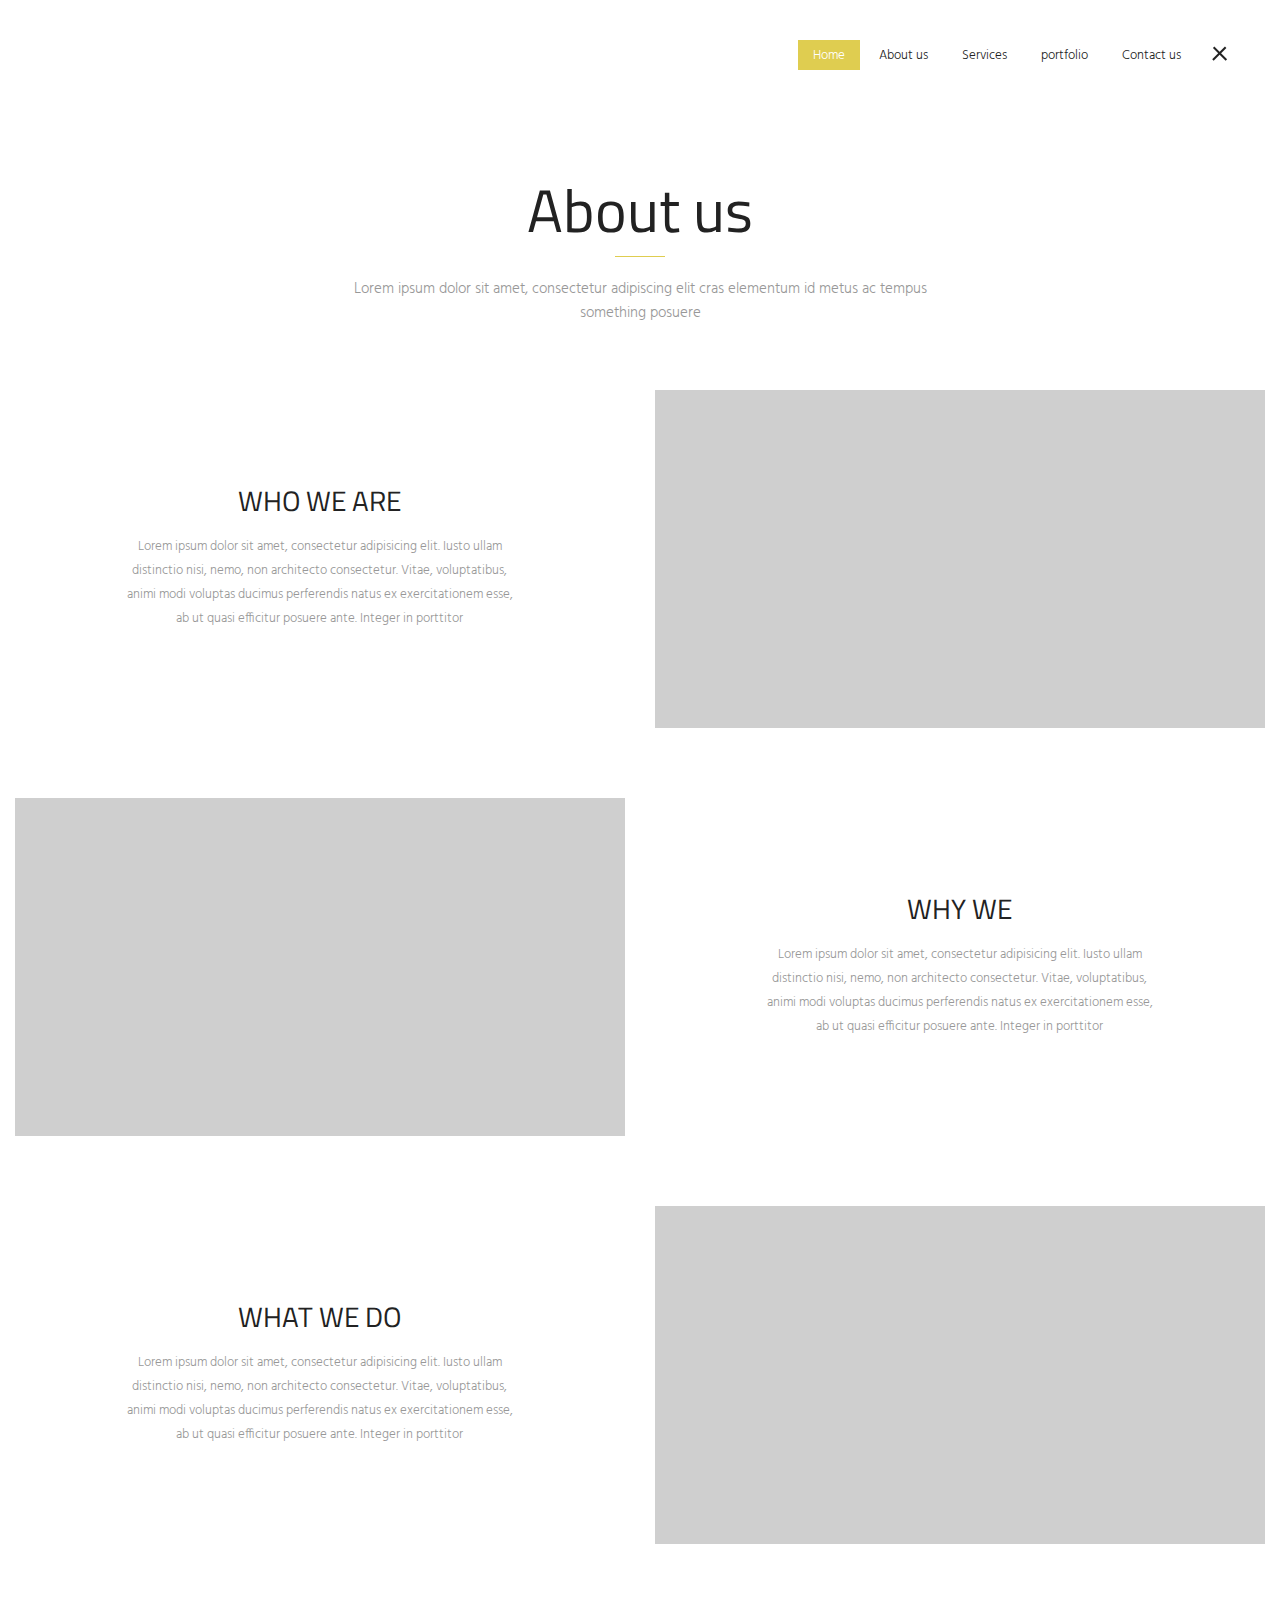
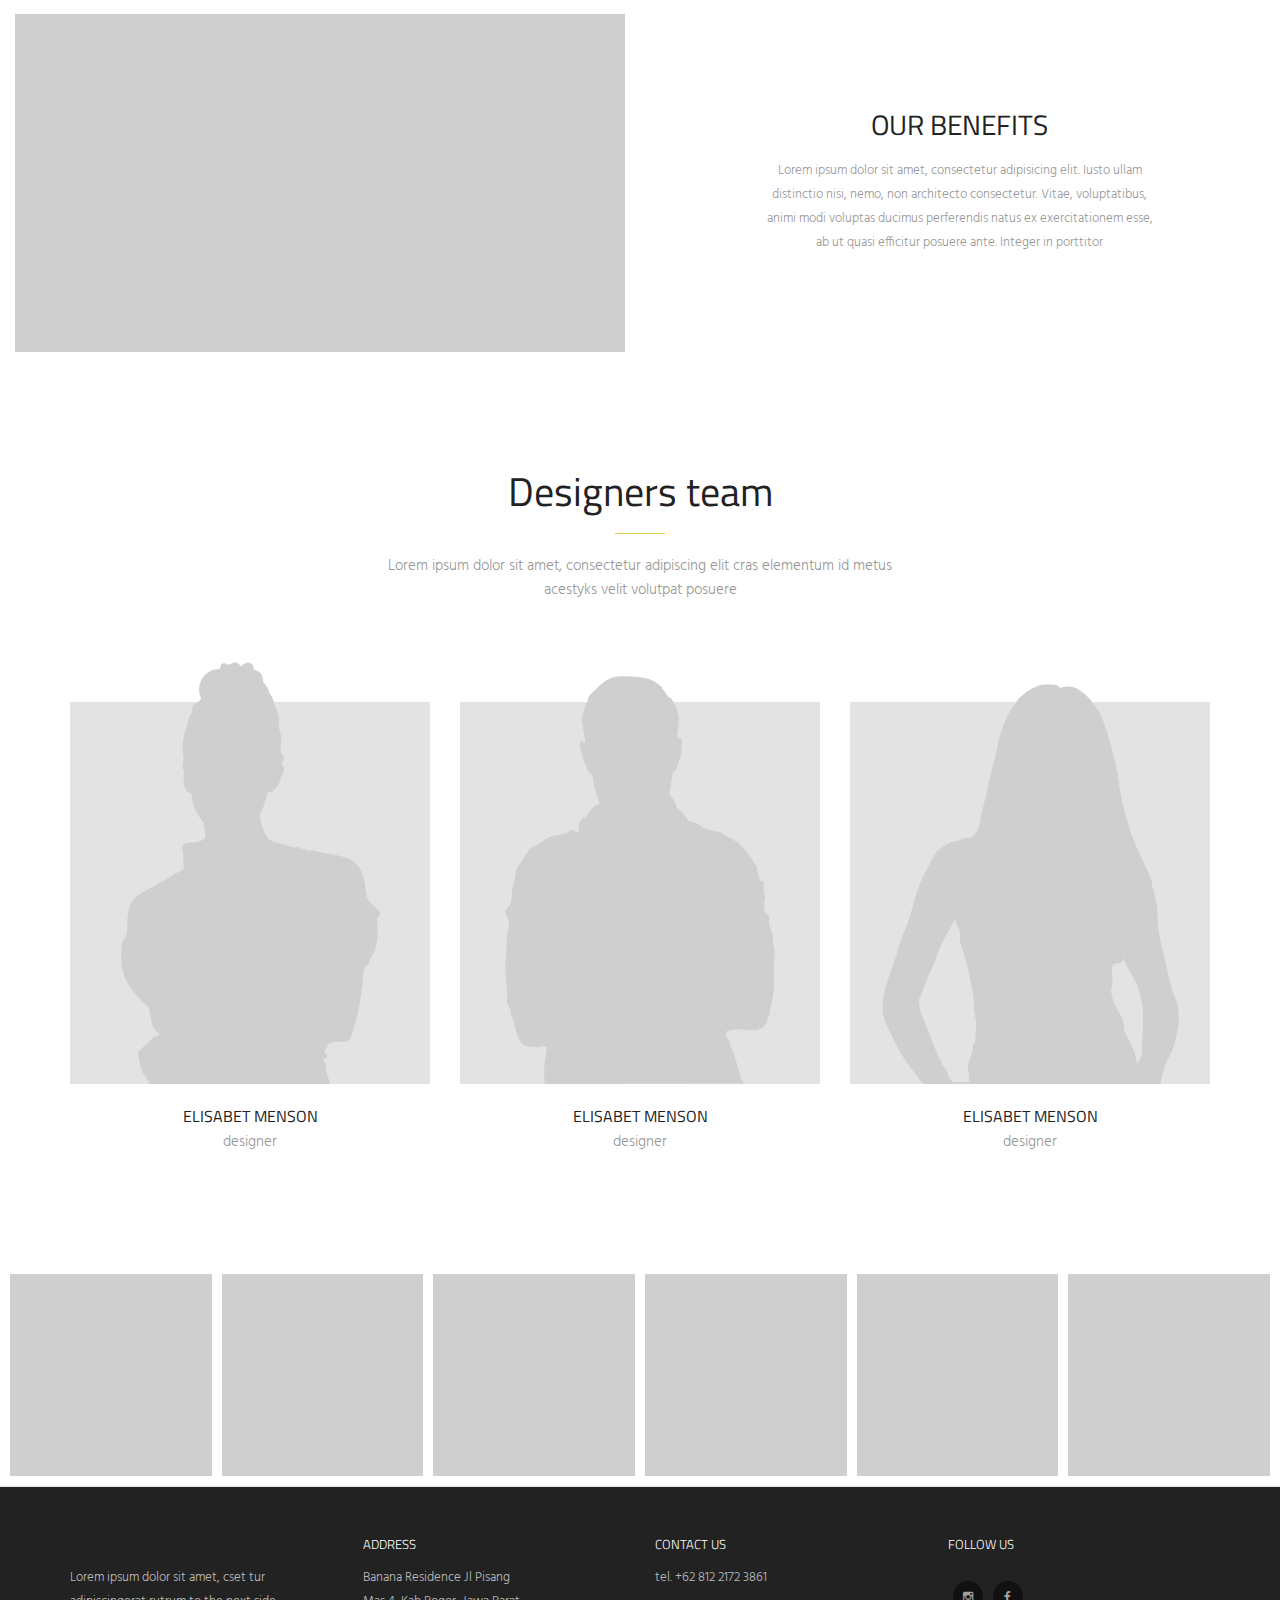
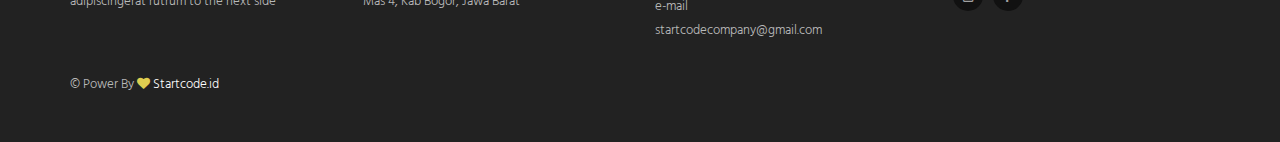
==== about.html @ 7873bda3 "suga" ====
<!DOCTYPE html>
<html lang="en">
<head>
    <meta http-equiv="content-type" content="text/html; charset=utf-8" />
    <meta name="format-detection" content="telephone=no" />
    <meta name="viewport" content="width=device-width, initial-scale=1, maximum-scale=1, user-scalable=no">
    <link href="css/bootstrap.min.css" rel="stylesheet" type="text/css" />
    <link href="css/swiper.min.css" rel="stylesheet" type="text/css" />
    <link href="css/jquery-ui.css" rel="stylesheet" />
    <link href="css/style.css" rel="stylesheet" type="text/css" />
    <link href="css/font-awesome.min.css" rel="stylesheet" type="text/css" />
    <link href="img/favicon.ico" rel="shortcut icon" />
    <link href="css/sumoselect.css" rel="stylesheet" />
    <link href="https://fonts.googleapis.com/css?family=Hind:300,500,600%7CTitillium+Web%7CCabin%7COswald:700" rel="stylesheet">
    <title>Bristol</title>
</head>
<body>
    <div class="is-mobile"></div>
    <!-- LOADER -->
        <div id="loader-wrapper">
            <div class="loader"></div>
        </div>
    <!--end LOADER -->

    <!-- HEADER -->
    <header class="header-style-2">
        <div class="wide-container-fluid">
          <div class="row">
            <div class="col-xs-2">
              <a class="logo" href="https://startcode.id">
                <img src="https://startcode.id/assets/images/logoStartCode_WithoutName.png" alt="" width="40%">
              </a>
            </div>
            <div class="col-xs-10 text-right">
              <ul class="header-menu">
                <li class="active">
                  <a href="index.html">
                    <span>Home</span>
                  </a>
                </li>
                <li>
                  <a href="about.html">
                    <span>About us</span>
                  </a>
                </li>
                <li>
                  <a href="service.html">
                    <span>Services</span>
                  </a>
                </li>
                <li>
                  <a href="portfolio.html">
                    <span>portfolio</span>
                  </a>
                </li>
                <li>
                  <a href="contact.html">
                    <span>Contact us</span>
                  </a>
                </li>
              </ul>
           
              <div class="hamburger-icon">
                <span></span>
                <span></span>
                <span></span>
              </div>
              <div class="hamburger-icon-2">
                <span></span>
                <span></span>
                <span></span>
              </div>
            </div>
          </div>
        </div>
      </header>
    <!-- HEADER -->

    <!-- OVERLAY-MENU -->
    <div class="overlay-wrapper">
        <div class="overlay-animation"></div>
        <div class="flex">
        <div class="flex-in">
        <div class="overlay-menu">
            <div class="container">
                <div class="row">
                    <div class="btn-close"><span></span><span></span></div>
                    <div class="col-md-2 col-md-offset-5">
                        <!-- login -->
                        <div class="login-wrapper">
                            <div class="login hover-1 open-popup" data-rel="2">Log in &#47; Sing up</div>
                        </div> 
                        <!-- basket -->
                        <div class="basket open-popup" data-rel="1">
                            <div class="img-wrapper">
                                <img src="img/shop/basket-2.png" alt="">
                                <span>1</span>
                            </div>
                            <br>
                            <p>total: <span>149.95&#36;</span></p>
                        </div>
                        <ul>
                            <li><a href="index.html">Home</a></li>
                            <li class="active"><a href="about.html">About us</a></li>
                            <li><a href="service.html">Services</a></li>
                            <li class="dropdown-plus">
                                <a href="portfolio.html">Portfolio</a>
                                <span></span>
                                <ul>
                                    <li><a href="portfolio.html">Portfolio #1</a></li>
                                    <li><a href="portfolio_full.html">Portfolio #2</a></li>
                                </ul>
                            </li>
                            <li class="dropdown-plus">
                                <a href="blog.html">Blog</a>
                                <span></span>
                                <ul>
                                    <li><a href="post.html">Blog post</a></li>
                                </ul>
                            </li>
                            <li class="dropdown-plus">
                                <a href="shop.html">Products</a>
                                <span></span>
                                <ul>
                                    <li><a href="shop.html">Products #1</a></li>
                                    <li><a href="shop2.html">Products #2</a></li>
                                    <li><a href="shop3.html">Products #3</a></li>
                                    <li><a href="shopdetail.html">Detail products</a></li>
                                </ul>
                            </li>
                            <li><a href="checkout.html">Checkout</a></li>
                            <li><a href="contact.html">Contact us</a></li>
                        </ul>
                    </div>
                </div>
            </div>
        </div>
        </div>
        </div>
    </div>
    <!-- end OVERLAY-MENU -->

    <!-- content -->
    <div id="content">
     
      <section class="section custom-container">
        <div class="container-fluid">
           <div class="empty-space h90-xs h100-md"></div>
               <div class="empty-space h0-xs h80-md"></div>
                <div class="row text-center">
                    <div class="col-xs-12">
                       <h2 class="h1-2">About us</h2> 
                    </div>
                    <div class="col-md-6 col-md-offset-3 col-sm-8 col-sm-offset-2 col-xs-12 col-xs-offset-0">
                        <div class="empty-space h20-xs"></div>
                        <p>Lorem ipsum dolor sit amet, consectetur adipiscing elit cras elementum id metus ac tempus something posuere</p>
                    </div>
                </div>
            <div class="empty-space h30-xs h65-md"></div>
        </div>
        <div class="container-fluid">
        <div class="row vertical-wrap">
            <div class="col-md-6">
              <div class="row">
                  <div class="col-sm-10 col-sm-offset-1 col-md-8 col-md-offset-2">
                      <div class="text-center small-sm">
                        <div class="empty-space h40-xs h0-md"></div>
                        <h3 class="h3">Who we are</h3>
                        <div class="empty-space h20-xs"></div>
                         <div class="simple-text sm">
                             <p>Lorem ipsum dolor sit amet, consectetur adipisicing elit. Iusto ullam distinctio nisi, nemo, non architecto consectetur. Vitae, voluptatibus, animi modi voluptas ducimus perferendis natus ex exercitationem esse, ab ut quasi efficitur posuere ante. Integer in porttitor</p>
                        </div>
                     </div> 
                     <div class="empty-space h30-xs h40-sm h40-md h0-lg"></div>
                  </div>
              </div>   
            </div>
            <div class="col-md-6">
               <div class="about-item-img">
                   <img src="img/about_item_img_1.jpg" alt="" class="resp-img">
               </div>
            </div>
        </div>
        <div class="empty-space h30-xs h70-md"></div>
        <div class="row vertical-wrap">
            <div class="col-md-6 col-md-push-6">
              <div class="row">
                  <div class="col-sm-10 col-sm-offset-1 col-md-8 col-md-offset-2">
                      <div class="text-center small-sm">
                        <div class="empty-space h40-xs h0-md"></div>
                        <h3 class="h3">Why we</h3>
                        <div class="empty-space h20-xs"></div>
                        <div class="simple-text sm">
                             <p>Lorem ipsum dolor sit amet, consectetur adipisicing elit. Iusto ullam distinctio nisi, nemo, non architecto consectetur. Vitae, voluptatibus, animi modi voluptas ducimus perferendis natus ex exercitationem esse, ab ut quasi efficitur posuere ante. Integer in porttitor</p>
                        </div>
                     </div>
                     <div class="empty-space h30-xs h40-sm h40-md h0-lg"></div> 
                  </div>
              </div>   
            </div>
            <div class="col-md-6 col-md-pull-6">
               <div class="about-item-img">
                   <img src="img/about_item_img_2.jpg" alt="" class="resp-img">
               </div>
            </div>
        </div>
        <div class="empty-space h30-xs h70-md"></div>
        <div class="row vertical-wrap">
            <div class="col-md-6">
              <div class="row">
                  <div class="col-sm-10 col-sm-offset-1 col-md-8 col-md-offset-2">
                      <div class="text-center small-sm">
                        <div class="empty-space h40-xs h0-md"></div>
                        <h3 class="h3">What we do</h3>
                        <div class="empty-space h20-xs"></div>
                         <div class="simple-text sm">
                             <p>Lorem ipsum dolor sit amet, consectetur adipisicing elit. Iusto ullam distinctio nisi, nemo, non architecto consectetur. Vitae, voluptatibus, animi modi voluptas ducimus perferendis natus ex exercitationem esse, ab ut quasi efficitur posuere ante. Integer in porttitor</p>
                        </div>
                     </div>
                     <div class="empty-space h30-xs h40-sm h40-md h0-lg"></div> 
                  </div>
              </div>   
            </div>
            <div class="col-md-6">
               <div class="about-item-img">
                   <img src="img/about_item_img_3.jpg" alt="" class="resp-img">
               </div>
            </div>
        </div>
        <div class="empty-space h30-xs h70-md"></div>
        <div class="row vertical-wrap">
            <div class="col-md-6 col-md-push-6">
              <div class="row">
                  <div class="col-sm-10 col-sm-offset-1 col-md-8 col-md-offset-2">
                      <div class="text-center small-sm">
                        <div class="empty-space h40-xs h0-md"></div>
                        <h3 class="h3">Our benefits</h3>
                        <div class="empty-space h20-xs"></div>
                        <div class="simple-text sm">
                             <p>Lorem ipsum dolor sit amet, consectetur adipisicing elit. Iusto ullam distinctio nisi, nemo, non architecto consectetur. Vitae, voluptatibus, animi modi voluptas ducimus perferendis natus ex exercitationem esse, ab ut quasi efficitur posuere ante. Integer in porttitor</p>
                        </div>
                     </div>
                     <div class="empty-space h30-xs h40-sm h40-md h0-lg"></div> 
                  </div>
              </div>   
            </div>
            <div class="col-md-6 col-md-pull-6">
               <div class="about-item-img">
                   <img src="img/about_item_img_4.jpg" alt="" class="resp-img">
               </div>
            </div>
        </div>
        </div>
      </section>
        
      <section class="section">
        <div class="empty-space h40-xs h100-md"></div>
        <div class="empty-space h20-xs"></div>   
            <div class="container">
                <div class="row text-center">
                    <div class="col-xs-12">
                       <h2 class="h2">Designers team</h2> 
                    </div>
                    <div class="col-md-6 col-md-offset-3 col-sm-8 col-sm-offset-2 col-xs-12 col-xs-offset-0">
                        <div class="empty-space h20-xs"></div>
                        <p>Lorem ipsum dolor sit amet, consectetur adipiscing elit cras elementum id metus acestyks velit volutpat posuere</p>
                    </div>
                </div>
                <div class="empty-space h30-xs h60-md"></div>
                <div class="row">
                    <div class="col-md-4">
                        <a href="#" class="team-img">
                            <img src="img/team-1.png" alt="">
                        </a>
                        <div class="empty-space h20-xs"></div>
                        <div class="article text-center">
                            <a href="#" class="h6 hover-1">ELISABET MENSON</a>
                            <p>designer</p>
                        </div>
                        <div class="clear"></div>
                    </div>
                    <div class="empty-space h20-xs h0-md"></div>
                    <div class="col-md-4">
                        <a href="#" class="team-img">
                            <img src="img/team-2.png" alt="">
                        </a>
                        <div class="empty-space h20-xs"></div>
                        <div class="article text-center">
                            <a href="#" class="h6 hover-1">ELISABET MENSON</a>
                            <p>designer</p>
                        </div>
                        <div class="clear"></div>
                    </div>
                    <div class="empty-space h20-xs h0-md"></div>
                    <div class="col-md-4">
                        <a href="#" class="team-img">
                            <img src="img/team-3.png" alt="">
                        </a>
                        <div class="empty-space h20-xs"></div>
                        <div class="article text-center">
                            <a href="#" class="h6 hover-1">ELISABET MENSON</a>
                            <p>designer</p>
                        </div>
                        <div class="clear"></div>
                    </div>
                </div>
            </div>
        </section>
        
      <section class="section">
        <div class="empty-space h40-xs h100-md"></div>
        <div class="empty-space h20-xs"></div>
           <div class="swiper-instagram">
            <div class="swiper-container" data-speed="1000" data-space="10" data-breakpoints="1" data-slides-per-view="6" data-xs-slides="4" data-sm-slides="6" data-md-slides="6">
                <div class="swiper-wrapper">
                    <div class="swiper-slide">
                        <a class="img-hover-2" href="#"><img src="img/instagram-1.jpg" alt=""></a>
                    </div>
                    <div class="swiper-slide">
                        <a class="img-hover-2" href="#"><img src="img/instagram-2.jpg" alt=""></a>
                    </div>
                    <div class="swiper-slide">
                        <a class="img-hover-2" href="#"><img src="img/instagram-3.jpg" alt=""></a>
                    </div>
                    <div class="swiper-slide">
                        <a class="img-hover-2" href="#"><img src="img/instagram-4.jpg" alt=""></a>
                    </div>
                    <div class="swiper-slide">
                        <a class="img-hover-2" href="#"><img src="img/instagram-5.jpg" alt=""></a>
                    </div>
                    <div class="swiper-slide">
                        <a class="img-hover-2" href="#"><img src="img/instagram-6.jpg" alt=""></a>
                    </div>
                    <div class="swiper-slide">
                        <a class="img-hover-2" href="#"><img src="img/instagram-1.jpg" alt=""></a>
                    </div>
                    <div class="swiper-slide">
                        <a class="img-hover-2" href="#"><img src="img/instagram-2.jpg" alt=""></a>
                    </div>
                </div>
                </div>
            </div>
            <div class="empty-space h10-xs"></div>
        </section>            

        <!-- footer -->
        <footer class="footer-black">
            <div class="container small-sm">
              <div class="row">
                <div class="col-md-3">
                  <a href="https://startcode.id">
                    <img src="https://startcode.id/assets/images/logoStartCode_WithoutName.png" alt="">
                  </a>
                  <div class="empty-space h10-xs"></div>
                  <p>Lorem ipsum dolor sit amet, cset tur adipiscingerat rutrum to the next side</p>
                </div>
                <div class="empty-space h20-xs h0-md"></div>
                <div class="col-md-2">
                  <h6 class="h7">Address</h6>
                  <div class="empty-space h10-xs"></div>
                  <ul>
                    <li>
                      <a href="https://www.google.com.ua/maps/@40.7573849,-73.9721243,19z">Banana Residence Jl Pisang Mas 4, Kab Bogor, Jawa Barat</a>
                    </li>
                  </ul>
                </div>
                <div class="empty-space h20-xs h0-md"></div>
                <div class="col-md-2 col-md-offset-1">
                  <h6 class="h7">Contact us</h6>
                  <div class="empty-space h10-xs"></div>
                  <ul>
                    <li>
                      <a href="https://bit.ly/callsuga">tel. +62 812 2172 3861</a>
                    </li>
                    <li>
                      <a href="mailto:startcodecompany@gmail.com">e-mail startcodecompany@gmail.com</a>
                    </li>
                  </ul>
                </div>
                <div class="empty-space h20-xs h0-md"></div>
                <div class="col-md-3 col-md-offset-1">
                  <h6 class="h7">Follow us</h6>
                  <div class="empty-space h15-xs h25-md"></div>
                  <div class="follow">
                    <a class="item" href="https://www.instagram.com/startcode.id/" target="_blank">
                      <i class="fa fa-instagram"></i>
                    </a>
                    <a class="item" href="https://www.facebook.com/" target="_blank">
                      <i class="fa fa-facebook"></i>
                    </a>
                    <!-- <a class="item" href="https://www.pinterest.com/" target="_blank"><i class="fa fa-pinterest-p"></i></a><a class="item" href="https://twitter.com/" target="_blank"><i class="fa fa-twitter"></i></a><a class="item" href="https://plus.google.com/" target="_blank"><i class="fa fa-google-plus"></i></a> -->
                  </div>
                </div>
              </div>
              <div class="empty-space h25-xs"></div>
              <div class="row">
                <div class="col-md-12">
                  <div class="copyright"> &copy; Power By <span class="fa fa-heart"></span>  <a href="https://startcode.id" target="blank">Startcode.id</a>
                  </div>
                </div>
              </div>
            </div>
          </footer>
        <!-- footer -->

    </div>
    <!-- content -->

    <!-- POPUPS -->
    <div class="popup-wrapper">
        <div class="bg-layer"></div>

        <div class="popup-content basket-popup" data-rel="1">
            <div class="layer-close"></div>
            <div class="popup-container size-2 right">
                <div class="popup-align">
                    <div class="basket-item">
                        <div class="basket-item-close"></div>
                        <a href="#" class="img-hover-2"><img src="img/shop/item-1-sm.jpg" alt=""></a>
                        <div class="description">
                            <article>
                                <a href="#"><h6 class="h6 hover-1">CHAIR WITH OPEN SPACE</h6></a>
                                <p>Lorem ipsum dolor sit amet, cons adipisicing elit</p>
                            </article>
                        </div>
                        <div class="quantity-wrapper">
                            <div class="quantity">
                                <input type="number" value="1">
                                <i class="fa fa-caret-left" aria-hidden="true"></i>
                                <i class="fa fa-caret-right" aria-hidden="true"></i>
                            </div>
                        </div>
                        <div class="price"><span>&#36;572<sup>00</sup></span></div>
                    </div>
                    <div class="basket-item">
                        <div class="basket-item-close"></div>
                        <a href="#" class="img-hover-2"><img src="img/shop/item-2-sm.jpg" alt=""></a>
                        <div class="description">
                            <article>
                                <a href="#"><h6 class="h6 hover-1">CHAIR WITH OPEN SPACE</h6></a>
                                <p>Lorem ipsum dolor sit amet, cons adipisicing elit</p>
                            </article>
                        </div>
                        <div class="quantity-wrapper">
                            <div class="quantity">
                                <input type="number" value="1">
                                <i class="fa fa-caret-left" aria-hidden="true"></i>
                                <i class="fa fa-caret-right" aria-hidden="true"></i>
                            </div>
                        </div>
                        <div class="price"><span>&#36;567<sup>00</sup></span></div>
                    </div>
                    <div class="total-basket-price price">total price: <span>&#36;1139<sup>00</sup></span></div>
                    <div class="btn-wrap"><a href="#" class="btn-2"><span>proceed to checkout</span></a></div>
                </div>
                <div class="button-close"></div>
            </div>
        </div>

        <div class="popup-content login-popup" data-rel="2">
            <div class="layer-close"></div>
            <div class="popup-container size-3">
                <div class="popup-align">
                    <div class="row">
                        <div class="col-md-12 text-center">
                            <h2 class="h1-2">Log in</h2>
                            <div class="empty-space h70-xs"></div>
                        </div>
                    </div>
                    <div class="row separator">
                        <div class="col-sm-6">
                            <form>
                                <div class="input-wrapper">
                                    <div class="input-style">
                                        <input id="inputEmail2" name="email" type="text" class="input" required>
                                        <label for="inputEmail2">E-mail</label>
                                    </div>
                                    <div class="input-style">
                                        <input id="inputPass" name="psw" type="password" class="input" required>
                                        <label for="inputPass">Password</label>
                                    </div>
                                </div>
                                <p><a href="#">Forgot your password&#63;</a></p>
                                <div class="empty-space h20-xs"></div>
                                <div class="btn-wrap"><a href="#" class="btn-2"><span>submit</span></a></div>
                            </form>
                        </div>
                        <div class="col-sm-6">
                            <article>
                                <h6 class="h6">LOG IN VIA SOCIAL NETWORKS</h6>
                                <div class="empty-space h10-xs"></div>
                                <p>Ut enim ad minim veniam, quis nostrud laboris nisi ut aliquip commodo quat duis aute irure dolor</p>
                            </article>
                            <div class="empty-space h40-xs fl"></div>
                            <a href="#" class="btn-2 twitter"><span>twitter</span></a>
                            <a href="#" class="btn-2 facebook"><span>facebook</span></a>
                        </div>
                    </div>
                    <div class="row">
                       <div class="col-md-12 text-center">
                            <div class="empty-space h30-xs"></div>
                           <a href="#" class="btn-sing-up open-popup" data-rel="3">Sign up now</a>
                       </div> 
                    </div>
                </div>
                <div class="button-close"></div>
            </div>
        </div>

        <div class="popup-content login-popup" data-rel="3">
            <div class="layer-close"></div>
            <div class="popup-container size-3">
                <div class="popup-align">
                    <div class="row">
                        <div class="col-md-12 text-center">
                            <h2 class="h1-2">Sign up</h2>
                            <div class="empty-space h70-xs"></div>
                        </div>
                    </div>
                    <div class="row separator">
                        <div class="col-sm-6">
                            <form>
                                <div class="input-wrapper">
                                    <div class="input-style">
                                        <input id="inputName2" name="name" type="text" class="input" required>
                                        <label for="inputName2">Name</label>
                                    </div>
                                    <div class="input-style">
                                        <input id="inputEmail3" name="email" type="text" class="input" required>
                                        <label for="inputEmail3">E-mail</label>
                                    </div>
                                    <div class="input-style">
                                        <input id="inputPass2" name="psw" type="password" class="input" required>
                                        <label for="inputPass2">Password</label>
                                    </div>
                                    <div class="input-style">
                                        <input id="inputRePass" name="psw" type="password" class="input" required>
                                        <label for="inputRePass">Repeat password</label>
                                    </div>
                                </div>
                                <div class="empty-space h10-xs"></div>
                                <div class="btn-wrap"><a href="#" class="btn-2"><span>submit</span></a></div>
                            </form>
                        </div>
                        <div class="col-sm-6">
                            <article>
                                <h6 class="h6">REGISTER VIA SOCIAL NETWORKS</h6>
                                <div class="empty-space h10-xs"></div>
                                <p>Ut enim ad minim veniam, quis nostrud laboris nisi ut aliquip commodo quat duis aute irure dolor</p>
                            </article>
                            <div class="empty-space h40-xs fl"></div>
                            <a href="#" class="btn-2 twitter"><span>twitter</span></a>
                            <a href="#" class="btn-2 facebook"><span>facebook</span></a>
                        </div>
                    </div>
                </div>
                <div class="button-close"></div>
            </div>
        </div>

        <div class="popup-content quick-view-popup" data-rel="4">
            <div class="layer-close"></div>
            <div class="popup-container size-3">
                <div class="popup-align">
                    <div class="row separator">
                        <div class="col-sm-5">
                            <!-- swiper -->
                            <div class="swiper-popup">
                                <div class="swiper-button-prev swiper-button" data-pagination-rel="1"></div>
                                <div class="swiper-button-next swiper-button" data-pagination-rel="1"></div>
                                <div class="swiper-container" data-speed="1000" data-pagination-rel="1" data-breakpoints="1" data-slides-per-view="1" data-xs-slides="1" data-sm-slides="1" data-md-slides="1">
                                    <div class="swiper-wrapper">
                                        <div class="swiper-slide">
                                            <img src="img/shop/swiper-popup-1.png" alt="">
                                        </div>
                                        <div class="swiper-slide">
                                            <img src="img/shop/swiper-popup-2.png" alt="">
                                        </div>
                                        <div class="swiper-slide">
                                            <img src="img/shop/swiper-popup-3.png" alt="">
                                        </div>
                                    </div>
                                    <div class="swiper-pagination swiper-pagination-black"></div>
                                </div>
                            </div>
                        </div>
                        <div class="col-sm-7">
                            <h4 class="h4">chair with open space</h4>
                            <div class="empty-space h25-xs"></div>
                            <h6 class="h6">Price:<span class="price">&#36;567<sup>00</sup></span></h6>
                            <div class="empty-space h25-xs"></div>
                            <h6 class="h6">Available:<span class="h4 yellow">YES</span></h6>
                            <div class="empty-space h25-xs"></div>
                            <p>Ut enim ad minim veniam, quis nostrud laboris nisi ut aliquip com qu duis aute irure dolor in reprehenderit  cillum dolore eu fugiat nulla pariatur excepteur sint occa ecat cupidatat culpa qui officia  deserunt mollit anim id est  laborum. Sed ut per spiciatis unde omnis iste natus error</p>
                            <div class="empty-space h20-xs"></div>
                            <div class="row">
                                <div class="col-sm-6">
                                    <div class="quantity-wrapper">
                                        <div class="quantity">
                                            <input type="number" value="1">
                                            <i class="fa fa-caret-left" aria-hidden="true"></i>
                                            <i class="fa fa-caret-right" aria-hidden="true"></i>
                                        </div>
                                    </div>
                                </div>
                                <div class="col-sm-6 text-right">
                                    <div class="btn-wrap"><a href="#" class="btn-2"><span>add to cart</span></a></div>
                                </div>
                            </div>
                            <div class="empty-space h30-xs"></div>
                            <div class="follow-wrapper">
                                <h6 class="h6">Share:</h6>
                                <div class="follow">
                                    <a class="item" href="https://www.instagram.com/" target="_blank"><i class="fa fa-instagram"></i></a>
                                    <a class="item" href="https://www.facebook.com/" target="_blank"><i class="fa fa-facebook"></i></a>
                                    <a class="item" href="https://www.pinterest.com/" target="_blank"><i class="fa fa-pinterest-p"></i></a>
                                    <a class="item" href="https://twitter.com/" target="_blank"><i class="fa fa-twitter"></i></a>
                                    <a class="item" href="https://plus.google.com/" target="_blank"><i class="fa fa-google-plus"></i></a>
                                </div>
                            </div>
                        </div>
                    </div>
                </div>
                <div class="button-close"></div>
            </div>
        </div>

    </div>

    <script src="js/jquery-2.2.4.min.js"></script>
    <script src="js/swiper.jquery.min.js"></script>
    <script src="js/jquery-ui.min.js"></script>
    <script src="http://maps.googleapis.com/maps/api/js?sensor=false&amp;language=en"></script>
    <script src="js/map.js"></script>
    <script src="js/isotope.pkgd.min.js"></script>
    <script src="js/simple-lightbox.min.js"></script>
    <script src="js/jquery.sumoselect.min.js"></script>
    <script src="js/global.js"></script>

    

</body>
</html>
---- css/style.css ----
/*-------------------------------------------------------------------------------------------------------------------------------*/
/*This is main CSS file that contains custom style rules used in this template*/
/*-------------------------------------------------------------------------------------------------------------------------------*/
/* Template Name: "Bristol" */
/* Version: 1.0 Initial Release */
/* Build Date: 08-03-2017 */
/* Author: UnionAgency */
/* Copyright: (C) 2017 */
/*-------------------------------------------------------------------------------------------------------------------------------*/

/*--------------------------------------------------------*/
/* TABLE OF CONTENTS: */
/*--------------------------------------------------------*/
/* 01 - FONTS */
/* 02 - LOADER */
/* 03 - RESET STYLES */
/* 04 - GLOBAL SETTINGS */
/* 05 - SWIPER SLIDER */
/* 06 - POPUPS */
/* 07 - HEADER */
/* 08 - FOOTER */
/* 09 - HOME PAGE */
/* 10 - ABOUT PAGE */
/* 11 - SHOP */
/* 12 - SHOP #2*/
/* 13 - DETAIL PAGE*/
/* 14 - CHECKOUT*/
/* 15 - CSS ANIMATION */

/*-------------------------------------------------------------------------------------------------------------------------------*/

/*-------------------------------------------------------------------------------------------------------------------------------*/
/* 01 - FONTS */
/*-------------------------------------------------------------------------------------------------------------------------------*/

.class{font-family: 'Hind', sans-serif;}
.quick-view-popup .info-title, .btn-sing-up, .shop .detail-item .description ul li > span, .tab-menu, .price, .btn-1, .btn-2{font-family: 'Titillium Web', sans-serif;}
.percent-img-wrapper .percent-img-1 span{font-family: 'Oswald', sans-serif; font-weight: 700;}
.radio .text{font-family: 'Cabin', sans-serif;}

/*-------------------------------------------------------------------------------------------------------------------------------*/
/* 02 - LOADER */
/*-------------------------------------------------------------------------------------------------------------------------------*/

#loader-wrapper{position: fixed; top: 0; left: 0; width: 100%; height: 100%; background-color: white; z-index: 500;}

.loader {
    position: absolute;
    top: 50%; margin-top: -50px;
    left: 50%; margin-left: -50px;
    border: 4px solid #f3f3f3; /* Light grey */
    border-top: 4px solid #222; /* Green */
    border-radius: 50%;
    width: 100px;
    height: 100px;
    animation: spin 2s linear infinite;
}

@keyframes spin {
    0% { transform: rotate(0deg); }
    100% { transform: rotate(360deg); }
}

/*-------------------------------------------------------------------------------------------------------------------------------*/
/* 03 - RESET STYLES */
/*-------------------------------------------------------------------------------------------------------------------------------*/
html, body, div, span, applet, object, iframe, h1, h2, h3, h4, h5, h6, p, blockquote, pre, a, abbr, acronym, address, big, cite, code, del, dfn, em, img, ins, kbd, q, s, samp, small, strike, strong, sub, sup, tt, var, b, u, i, center, dl, dt, dd, ol, ul, li, fieldset, form, label, legend, table, caption, tbody, tfoot, thead, tr, th, td, article, aside, canvas, details, embed, figure, figcaption, footer, header, hgroup, menu, nav, output, ruby, section, summary, time, mark, audio, video {margin: 0; padding: 0; border: 0; font-size: 100%; font: inherit; vertical-align: baseline;}
i{font-style: italic;}
/* HTML5 display-role reset for older browsers */
article, aside, details, figcaption, figure, footer, header, hgroup, menu, nav, section {display: block;}
blockquote, q {quotes: none;}
blockquote:before, blockquote:after, q:before, q:after {content: ''; content: none;}
body *{-webkit-text-size-adjust:none;}
.clear{clear:both; overflow: hidden; height:0px; font-size:0px; display: block;}
input:focus, select:focus, textarea:focus, button:focus {outline: none;}
input, textarea, select{-webkit-appearance: none; border-radius: 0;}
input[type='number'] {
    -moz-appearance: textfield;
}
a, a:link, a:visited, a:active, a:hover{cursor: pointer; text-decoration: none; outline: none;}
body{font-family: 'Hind', sans-serif; font-weight: 300; font-size: 15px; line-height: 24px; color: #989898;}
body:not(.loaded) *{-webkit-transition: none !important; transition: none !important;}
ul{list-style-type: none;}

/*-------------------------------------------------------------------------------------------------------------------------------*/
/* 04 - GLOBAL SETTINGS */
/*-------------------------------------------------------------------------------------------------------------------------------*/

.is-mobile{display: none;}
@media (max-width: 1199px) {
    .is-mobile{display: block;}
}

#content{overflow-x: hidden;}

/*table*/
.table-view{height: 100%; width: 100%; display: table;}
.row-view{display: table-row;}
.cell-view{display: table-cell; vertical-align: middle; height: inherit;}

.height-min{min-height: 100vh; height: 100%;}
@media (max-width: 1199px) {
  .height-min{min-height: 1px; height: 100%;}
}

/*flex*/
.flex-js{display: flex; /*width:100%;*/ -webkit-align-items:center; align-items:center;}
.flex{
  display: -ms-flexbox;
  display: -webkit-flex;
  display: flex;
  -ms-flex-align: center;
  -webkit-align-items: center;
  -webkit-box-align: center;
  align-items: center;
  /*width: 100%;*/ height: 100%; min-height: inherit;
}
.flex-in{display: inline-block; width: 100%;}
.flex-order-1{order: 1;}
.flex-order-2{order: 2;}
.flex-eq-h{display: -ms-flexbox; display: -webkit-flex; display: flex; -ms-flex-align: stretch; -webkit-align-items: stretch; -webkit-box-align: stretch; align-items: stretch; width: 100%; height: 100%; min-height: inherit;}
@media (min-width: 992px) {
  .flex-md{display: -ms-flexbox; display: -webkit-flex; display: flex; -ms-flex-align: center; -webkit-align-items: center; -webkit-box-align: center; align-items: center; /*width: 100%;*/ height: 100%; min-height: inherit;}
}
@media (min-width: 768px) {
  .flex-sm{display: -ms-flexbox; display: -webkit-flex; display: flex; -ms-flex-align: center; -webkit-align-items: center; -webkit-box-align: center; align-items: center; /*width: 100%;*/ height: 100%; min-height: inherit;}
}
@media (max-width: 991px) {
  .flex-js{display: block;}
  .flex{display: block;}
  .flex-eq-h{display: block;}
}
/*flex*/

/*inputs*/
.input-wrapper{display: inline-block; position: relative; margin: 0; height: 100%; width: 100%;}
.input-wrapper .input-style{position: relative; display: block; float: left; width: 100%; height: 40px; margin-right: 0; margin-bottom: 10px; overflow: hidden;}
.input-wrapper .input-style input{width: 100%; height: 100%; padding: 0 15px; color: #222; background-color: transparent; border: 1px solid #e3e3e3;}
.input-wrapper .input-style label{position: absolute; left: 15px; top: 6px; cursor: text; font-size: 13px; line-height: 16px; -moz-transition:all 150ms ease-out; -o-transition:all 150ms ease-out; -webkit-transition:all 150ms ease-out; transition:all 150ms ease-out; -ms-transition:all 150ms ease-out; transition-delay: 250ms; -moz-transition-delay: 250ms; -webkit-transition-delay: 250ms; -ms-transition-delay: 250ms;}
.input-wrapper .input-style.focus label{top: 6px; opacity: 0; transition-delay: 0ms; -moz-transition-delay: 0ms; -webkit-transition-delay: 0ms; -ms-transition-delay: 0ms;}

.input-wrapper .input-style.half{width: calc(50% - 5px); margin-right: 10px;}
.input-wrapper .input-style.half.half-right{margin-right: 0;}
.input-wrapper .input-style.third{width: calc(33.33% - 7px); margin-right: 10px;}
.input-wrapper .input-style.third.third-right{margin-right: 0;}
@media (max-width: 1199px) {
  .input-wrapper .input-style.third{width: 100%;}
}
@media (max-width: 767px) {
  .input-wrapper .input-style.half{width: 100%;}
}

/*-------------------------------------------------------------------------------------------------------------------------------*/
/* 02 - BUTTONS AND INPUT STYLE */
/*-------------------------------------------------------------------------------------------------------------------------------*/

/*inputs*/

/*sumoselect*/
.shop .SumoSelect{position: relative; display: inline-block; height: 40px; width: 100%; font-size: 13px; line-height: 30px; vertical-align: top; text-align: left; margin-bottom: 10px;}
.shop .SumoSelect > .CaptionCont{border-radius: 0; border: 1px solid #e3e3e3;}
.shop .SumoSelect > .optWrapper{border-radius: 0;}
.shop .SumoSelect.open > .optWrapper{top: 40px;}
.shop .SumoSelect > .optWrapper > .options{border-radius: 0;}
.shop .SelectBox{display: block; height: 40px; padding: 5px 15px;}
.shop .SumoSelect:focus > .CaptionCont,
.shop .SumoSelect:hover > .CaptionCont,
.shop .SumoSelect.open > .CaptionCont{box-shadow: none; border-color: #dfcd50; -moz-transition:all 150ms ease-out; -o-transition:all 150ms ease-out; -webkit-transition:all 150ms ease-out; transition:all 150ms ease-out; -ms-transition:all 150ms ease-out;}
.shop .SumoSelect > .CaptionCont > label > i{background-image: url(../img/shop/down.png);}
.shop .SumoSelect > .optWrapper > .options  li.opt{padding: 3px 6px;}
.shop .SumoSelect > .optWrapper > .options  li.opt:hover{background-color: #dfcd50; color: #fff; -moz-transition:all 150ms ease-out; -o-transition:all 150ms ease-out; -webkit-transition:all 150ms ease-out; transition:all 150ms ease-out; -ms-transition:all 150ms ease-out;}
.shop .SumoSelect > .optWrapper > .options > li.opt:first-child,
.shop .SumoSelect > .optWrapper > .options > li.opt:last-child{border-radius: 0;}
.shop .SumoSelect > .CaptionCont > span.placeholder{font-style: normal; color: #989898;}

.shop .SumoSelect.sumo_sortby{width: 270px;}
.shop .SumoSelect.sumo_show{width: 110px;}
.shop .SumoSelect.sumo_country{width: calc(33.33% - 7px); margin-right: 10px; margin-bottom: 10px; float: left;}
.shop .SumoSelect.sumo_city{width: calc(33.33% - 7px); margin-right: 0; margin-bottom: 10px; float: left;}

.select-date{width: 67.2%; position: relative; float: left; padding-left: 120px;}
.select-date > span{position: absolute; left: 0; top: 0; font-size: 12px; line-height: 40px; color: #222;}
.select-date .SumoSelect{width: calc(50% - 10px); margin-right: 10px; float: left;}

@media (min-width: 992px) and (max-width: 1199px) {
  .shop .inline-wrapper .SumoSelect:first-child{width: 250px;}
  .shop .inline-wrapper .SumoSelect:last-child{width: 110px;}
}
@media (max-width: 991px) {
  .shop .SumoSelect{width: 100%;}
  .select-date{width: 100%;}
}
@media (max-width: 767px) {
  .shop .SumoSelect{display: block; width: 100%; margin-bottom: 15px; float: left;}
}

/*radiobutton*/
.radio{position: relative; display: inline-block; cursor: pointer; min-width: 20px; min-height: 20px;}
.radio .text{position: relative; font-size: 16px; line-height: 20px; padding-left: 35px; display: block; text-transform: uppercase; color: #222;}
.radio .text span{color: #7a7a7a; padding-left: 15px;}
.radio input:checked+.text{color: #dfcd50;}
.radio input{opacity: 0;}
.radio input:checked+.text span{color: #dfcd50;}
.radio .text:before{content: ""; position: absolute; left: 3px; top: 3px; width: 14px; height: 14px; border-radius: 50%; -webkit-border-radius: 50%; background-color: transparent;}
.radio input:checked+.text:before{background-color: #dfcd50;}
.radio .text:after{content: ""; position: absolute; left: 0; top: 0; width: 20px; height: 20px; border: 1px #222 solid; border-radius: 10px; -webkit-border-radius: 10px;}
.radio input:checked+.text:after{content: ""; position: absolute; left: 0; top: 0; width: 20px; height: 20px; border: 1px #dfcd50 solid; border-radius: 10px; -webkit-border-radius: 10px;}

.radio-item{display: block; float: left; width: calc(50% - 10px); margin-right: 20px; margin-bottom: 10px;}
.radio-item.right{margin-right: 0;}
.radio-item p{padding-left: 35px;}
@media (max-width: 767px) {
  .radio-item{width: 100%;}
}

/*buttons*/
.btn-wrap{position: relative; display: inline-block;}
.btn-1{position: relative; float: left; padding: 7px 25px 7px 25px; background:#fff; color: #222; font-size: 12px; line-height: 24px; font-weight: bold; text-transform: uppercase; cursor: pointer;}
.btn-1 span{z-index: 2; position: relative; color: #222; cursor: pointer;}
.btn-1:before{content: ""; position: absolute; left: 0; top: 0; width: 100%; height: 100%; background: #dfcd50; opacity: 0; -webkit-transform: scale(0); -ms-transform: scale(0); transform: scale(0);}
.btn-1.border{border: 1px solid #dfcd50;}
.btn-1.border span{color: #dfcd50;}
.btn-1.border:before{background: #222; width: calc(100% + 2px); left: -1px; height: calc(100% + 2px); top: -1px;}
.btn-2{position: relative; float: left; padding: 7px 25px 7px 25px; background:#dfcd50; color: #fff; font-size: 12px; line-height: 24px; font-weight: bold; text-transform: uppercase; cursor: pointer;}
.btn-2 span{z-index: 2; position: relative; color: #fff; cursor: pointer;}
.btn-2:before{content: ""; position: absolute; left: 0; top: 0; width: 100%; height: 100%; background: #222; opacity: 0; -webkit-transform: scale(0); -ms-transform: scale(0); transform: scale(0);}
.btn-play{position: absolute; left: 50%; top: 50%; width: 84px; height: 54px; text-align: center; background-color: #dfcd50; cursor: pointer; color: #fff; margin-left: -42px; margin-top: -27px; outline: 3px solid rgba(223, 205, 80, 0.5); box-sizing: border-box;}
.btn-play i{line-height: 54px;}

@media (min-width: 1200px) {
    .btn-1:hover span{color: #fff;}
    .btn-1.border:hover span{color: #dfcd50;}
    .btn-2:hover span{color: #dfcd50;}
    .btn-1:hover:before{opacity: 1; -webkit-transform: scale(1); -ms-transform: scale(1); transform: scale(1);}
    .btn-2:hover:before{opacity: 1; -webkit-transform: scale(1); -ms-transform: scale(1); transform: scale(1);}
    .btn-play:hover{background-color: rgba(255,255,255,0.7); color: #dfcd50; outline-color: #dfcd50;}
}
/*buttons*/

/*-------------------------------------------------------------------------------------------------------------------------------*/
/* 03 - TYPOGRAPHY */
/*-------------------------------------------------------------------------------------------------------------------------------*/

.h1,.h2,.h3,.h4,.h5,.h6, .h1-2{font-family: 'Titillium Web', sans-serif; color: #222; font-weight: 400; margin: 0;}
.h1{font-size: 60px; line-height: 60px; padding-bottom: 17px; position: relative;}
.h1:before{content: ""; position: absolute; width: 100%; height: 1px; bottom: 0; left: 0; background-color: #dfcd50;}
.h1-2{font-size: 60px; line-height: 60px; padding-bottom: 17px; position: relative;}
.h1-2:before{content: ""; position: absolute; width: 50px; height: 1px; bottom: 0; left: 50%; margin-left: -25px; background-color: #dfcd50;}
.h2{font-size: 40px; line-height: 40px; padding-bottom: 22px; position: relative;}
.h2:before{content: ""; position: absolute; width: 50px; height: 1px; bottom: 0; left: 50%; margin-left: -25px; background-color: #dfcd50;}
.h2.text-left:before {left: 0px; margin-left: 0px;}
.h2.white:before{background-color: #fff;}
.h3{font-size: 28px; line-height: 28px; text-transform: uppercase;}
.h4{font-size: 24px; line-height: 24px; text-transform: uppercase;}
.h5{font-size: 16px; line-height: 40px; text-transform: uppercase;}
.h6{font-size: 16px; line-height: 24px;}
.h6.sm {font-size: 14px; line-height: 22px;}
.h7{font-size: 13px; line-height: 24px; color: #fff; font-family: 'Hind', sans-serif;}

.large{font-size: 26px; line-height: 26px;}
.big{font-size: 15px; line-height: 26px;}
.normal{font-size: 15px; line-height: 24px;}
.small{font-size: 13px; line-height: 32px;}
.small-sm{font-size: 13px; line-height: 24px;}
.small-xs{font-size: 12px; line-height: 28px;}

@media (max-width: 991px) {
  .h1{padding-bottom: 10px;}
  .h1:before{display: none;}
}
@media (max-width: 479px) {
  .h1{font-size: 46px; line-height: 46px;}
}

article{position: relative; float: left; width: 100%;}
.article{position: relative; float: left; width: 100%;}

.white{color: #fff;}
.white-70{color: rgba(255,255,255,0.7);}
.black{color: #222222;}
.grey{color: #989898;}
.yellow{color: #dfcd50;}

/*hover*/
.img-hover-1,
.img-hover-2{display: block; width: 100%; overflow: hidden;}
.img-hover-1 img,
.img-hover-2 img{display: block; width: 100%; -ms-transform: scale(1); -webkit-transform: scale(1); transform: scale(1); -moz-transition:transform 300ms ease-out; -o-transition:transform 300ms ease-out; -webkit-transition:transform 300ms ease-out; transition:transform 300ms ease-out; -ms-transition:transform 300ms ease-out;}
@media (min-width: 1200px) {
  .hover-1:hover{color: #dfcd50; cursor: pointer; -moz-transition:all 150ms ease-out; -o-transition:all 150ms ease-out; -webkit-transition:all 150ms ease-out; transition:all 150ms ease-out; -ms-transition:all 150ms ease-out;}
  .img-hover-1:hover img{-ms-transform: scale(1.1); -webkit-transform: scale(1.1); transform: scale(1.1);}
  .img-hover-2:hover img{-ms-transform: scale(0.9); -webkit-transform: scale(0.9); transform: scale(0.9);}
}
/*hover*/

/*-------------------------------------------------------------------------------------------------------------------------------*/
/* 04 - EMPTY SPACE */
/*-------------------------------------------------------------------------------------------------------------------------------*/

/*padding class*/
.empty-space{position: relative; display: block;}

.h0-xs{height: 0px;}
.h5-xs{height: 5px;}
.h10-xs{height: 10px;}
.h15-xs{height: 15px;}
.h20-xs{height: 20px;}
.h25-xs{height: 25px;}
.h30-xs{height: 30px;}
.h35-xs{height: 35px;}
.h40-xs{height: 40px;}
.h45-xs{height: 45px;}
.h50-xs{height: 50px;}
.h55-xs{height: 55px;}
.h60-xs{height: 60px;}
.h65-xs{height: 65px;}
.h70-xs{height: 70px;}
.h75-xs{height: 75px;}
.h80-xs{height: 80px;}
.h85-xs{height: 85px;}
.h90-xs{height: 90px;}
.h95-xs{height: 95px;}
.h100-xs{height: 100px;}

@media (min-width: 768px) {
  .h0-sm{height: 0px;}
  .h5-sm{height: 5px;}
  .h10-sm{height: 10px;}
  .h15-sm{height: 15px;}
  .h20-sm{height: 20px;}
  .h25-sm{height: 25px;}
  .h30-sm{height: 30px;}
  .h35-sm{height: 35px;}
  .h40-sm{height: 40px;}
  .h45-sm{height: 45px;}
  .h50-sm{height: 50px;}
  .h55-sm{height: 55px;}
  .h60-sm{height: 60px;}
  .h65-sm{height: 65px;}
  .h70-sm{height: 70px;}
  .h75-sm{height: 75px;}
  .h80-sm{height: 80px;}
  .h85-sm{height: 85px;}
  .h90-sm{height: 90px;}
  .h95-sm{height: 95px;}
  .h100-sm{height: 100px;}
}

@media (min-width: 992px) {
  .h0-md{height: 0px;}
  .h5-md{height: 5px;}
  .h10-md{height: 10px;}
  .h15-md{height: 15px;}
  .h20-md{height: 20px;}
  .h25-md{height: 25px;}
  .h30-md{height: 30px;}
  .h35-md{height: 35px;}
  .h40-md{height: 40px;}
  .h45-md{height: 45px;}
  .h50-md{height: 50px;}
  .h55-md{height: 55px;}
  .h60-md{height: 60px;}
  .h65-md{height: 65px;}
  .h70-md{height: 70px;}
  .h75-md{height: 75px;}
  .h80-md{height: 80px;}
  .h85-md{height: 85px;}
  .h90-md{height: 90px;}
  .h95-md{height: 95px;}
  .h100-md{height: 100px;}
}

@media (min-width: 1200px) {
  .h0-lg{height: 0px;}
  .h5-lg{height: 5px;}
  .h10-lg{height: 10px;}
  .h15-lg{height: 15px;}
  .h20-lg{height: 20px;}
  .h25-lg{height: 25px;}
  .h30-lg{height: 30px;}
  .h35-lg{height: 35px;}
  .h40-lg{height: 40px;}
  .h45-lg{height: 45px;}
  .h50-lg{height: 50px;}
  .h55-lg{height: 55px;}
  .h60-lg{height: 60px;}
  .h65-lg{height: 65px;}
  .h70-lg{height: 70px;}
  .h75-lg{height: 75px;}
  .h80-lg{height: 80px;}
  .h85-lg{height: 85px;}
  .h90-lg{height: 90px;}
  .h95-lg{height: 95px;}
  .h100-lg{height: 100px;}
}

.fl{float: left; width:100%;}


/*nopadding class*/
.nopadding {padding-left: 0; padding-right: 0; margin-left: 0; margin-right: 0;}
@media (min-width: 992px) {
  .nopadding-md{padding-left: 0; padding-right: 0; margin-left: 0; margin-right: 0;}
}

/*background*/
.bg{position:absolute; left:0px; top:0px; width:100%; height:100%; overflow:hidden; background-position: 50% 50%; background-repeat: no-repeat; -webkit-background-size: cover; -moz-background-size: cover; -o-background-size: cover; background-size: cover; background-attachment:scroll;}
.bg.fix{background-attachment: fixed;}
.bg-layer-5{position:absolute; left:0px; top:0px; width:100%; height:100%; background:rgba(0,0,0,0.5);}
.bg-layer-6{position:absolute; left:0px; top:0px; width:100%; height:100%; background:rgba(0,0,0,0.6);}
.clip{clip: rect(auto, auto, auto, auto); height: 100%; position: absolute; width: 100%; left: 0px; top: 0px;}
.img{width: 100%; height: auto; display: block;}

/*table*/
.table-view{height: 100%; width: 100%; display: table;}
.row-view{display: table-row;}
.cell-view{display: table-cell; vertical-align: middle; height: inherit;}

/*block*/
.block{position: relative; float: left; width: 100%;}
.wide-container-fluid{position: relative; padding: 0 50px;}
.container-fluid-05{position: relative; padding: 0 5px;}
.container-fluid-10{position: relative; padding: 0 10px;}
@media (max-width: 767px) {
  .wide-container-fluid{padding: 0 15px;}
}

.grid-5-col{position: relative; width: 20%; float: left; min-height: 1px; padding-left: 15px; padding-right: 15px;}

/*-------------------------------------------------------------------------------------------------------------------------------*/
/* 05 - SWIPER SLIDER */
/*-------------------------------------------------------------------------------------------------------------------------------*/

.swiper-button-wrapper{position: absolute; left: 0; top: 50%; width: 100%; height: 0;}
.swiper-button-wrapper .container{position: relative;}
.swiper-button-wrapper .container .swiper-button-prev{left: -60px;}
.swiper-button-wrapper .container .swiper-button-next{right: -60px;}
.swiper-button-next, .swiper-button-prev{width: 8px; height: 14px; margin-top: -4px; background-size: 8px 14px;}
.swiper-button-prev{background-image: url(../img/prev.png);}
.swiper-button-next{background-image: url(../img/next.png);}
.swiper-pagination{position: relative; margin-top: 30px; display: block;}
.swiper-pagination-bullet{margin: 0 7px; width: 7px; height: 7px;}
.swiper-pagination-black .swiper-pagination-bullet-active{background-color: #dfcd50;}
.swiper-pagination-black.type-2 .swiper-pagination-bullet-active{background-color: #fff;}
.swiper-pagination-black.type-2 .swiper-pagination-bullet {background: rgba(255,255,255,0.6);}

.swiper-button.square-style{height: 40px; width: 40px; background-color: transparent; margin-top: -20px;}
.swiper-button.square-style img{margin-top: 13px;}
.swiper-button.square-style:before{content: ""; position: absolute; left: 0; top: 0; width: 0; height: 0; border-left: 1px solid #dfcd50; border-top: 1px solid #dfcd50; opacity: 0; -moz-transition:all 300ms ease-out; -o-transition:all 300ms ease-out; -webkit-transition:all 300ms ease-out; transition:all 300ms ease-out; -ms-transition:all 300ms ease-out;}
.swiper-button.square-style:after{content: ""; position: absolute; right: 0; bottom: 0; width: 0; height: 0; border-bottom: 1px solid #dfcd50; border-right: 1px solid #dfcd50; opacity: 0; -moz-transition:all 300ms ease-out; -o-transition:all 300ms ease-out; -webkit-transition:all 300ms ease-out; transition:all 300ms ease-out; -ms-transition:all 300ms ease-out;}

@media (min-width: 1200px) {
    .swiper-button.square-style:hover:before{width: 100%; height: 100%; opacity: 1;}
    .swiper-button.square-style:hover:after{width: 100%; height: 100%; opacity: 1;}
}

@media (max-width: 1199px) {
  .swiper-pagination.visible-sm{display: block;}
}

/*TABS */
.tabs-block{text-align: center;}
.tab-menu{display: inline-block; font-size: 16px; line-height: 24px; text-transform: uppercase; margin-left: 15px; margin-right: 15px; cursor: pointer; color: #a1a1a1;}
.tab-menu.active{color: #dfcd50;}
.tab-entry{display: none; text-align: left; font-size: 13px; margin-top: 35px;}
.tab-entry ul{margin-top: 20px;}
.tab-entry ul.disc li{margin: 5px 0;}
.tab-entry ul.disc li:before{content: ""; display: inline-block; width: 5px; height: 5px; border-radius: 50%; margin-right: 15px; background-color: #dfcd50;}

@media (min-width: 1200px) {
  .tab-menu:hover{color: #dfcd50; -moz-transition:all 150ms ease-out; -o-transition:all 150ms ease-out; -webkit-transition:all 150ms ease-out; transition:all 150ms ease-out; -ms-transition:all 150ms ease-out;}
}

.overlay-wrapper, .overlay-wrapper-video{visibility: hidden; width: 100%; height: 100%; position: fixed; z-index: 100;}
.overlay-wrapper.active, .overlay-wrapper-video.active{visibility: visible;}
.overlay-menu{width: 100%; height: 100%; z-index: -15; opacity: 0; left: 0;}
.overlay-wrapper.active .overlay-menu{opacity: 1; z-index: 15;}
.overlay-menu ul{display: inline-block; width: 100%; z-index: 6; list-style-type: none;}
.overlay-menu ul > li{position: relative; float: left; margin: 15px 0; padding: 5px 0; font-size: 18px; width: 100%;}
.overlay-menu ul > li > ul{position: absolute; width: 100%; visibility: hidden; opacity: 0; left: calc(100% + 10px); padding: 20px 20px; background-color: #222; z-index: 6; list-style-type: none; text-align: left;}
.overlay-menu ul > li > ul > li{font-size: 14px; padding: 10px 0; margin: 0;}
.overlay-menu ul > li > a:before{position: absolute; width: 0; height: 1px; background: #dfcd50; content: ""; left: 0; bottom: 0;}
.overlay-menu ul > li.active > a:before{width: 100%;}
.overlay-menu ul > li > ul > li a:before{display: none;}
.overlay-menu a{color: white; position: relative; padding-bottom: 10px;}
.overlay-animation:before{width: 0; height: 100%; position: absolute; left: 50%;  top: 0; background-color: rgba(34,34,34,0.95); content: "";}
.overlay-animation:after{width: 0; height: 100%; position: absolute; right: 50%;  top: 0; background-color: rgba(34,34,34,0.95); content: "";}
.overlay-wrapper.active .overlay-animation:before, .overlay-wrapper-video.active .overlay-animation:before{width: 50%;}
.overlay-wrapper.active .overlay-animation:after, .overlay-wrapper-video.active .overlay-animation:after{width: 50%;}
.overlay-menu .col-md-2{padding: 0;}

.btn-close *{backface-visibility:  hidden;}
.btn-close{width: 46px; height: 46px; background: #151515; display: block; position: absolute; right: 35px; top: 30px; cursor: pointer; z-index: 7;}
.btn-close span{width: 14px; height: 2px; position: absolute; left: 50%; top: 50%; margin: -1px 0 0 -7px; background: white; transform: rotate(45deg); -webkit-transform: rotate(45deg);}
.btn-close span:nth-child(2){transform: rotate(135deg); -webkit-transform: rotate(135deg);}

.overlay-menu .basket,
.overlay-menu .login-wrapper{display: inline-block; width: 100%; text-align: center; opacity: 1; visibility: hidden; z-index: -10; color: #fff; -ms-transform: translateX(0px); -webkit-transform: translateX(0px); transform: translateX(0px); margin-left: 0; margin-right: 0; margin-bottom: 10px;}
.overlay-menu .basket{margin-bottom: 25px;}
.overlay-wrapper.active .overlay-menu .basket,
.overlay-wrapper.active .overlay-menu .login-wrapper{z-index: 10; visibility: visible;}

@media (max-height: 720px) {
  .overlay-menu{position: fixed; top: 0; left: 0; width: 100%; height: 100%; overflow-y: auto; -webkit-overflow-scrolling: touch; padding: 70px 15px 15px 15px;}
}

@media (min-width: 992px) {
  .btn-close:hover {background: white;}
  .btn-close:hover span{background: #151515;}
  .overlay-menu ul{text-align: center;}
  .overlay-menu ul > li:hover > ul{visibility: visible; opacity: 1; left: 100%;}
  .overlay-menu ul > li:hover > a:before{width: 100%;}
  .overlay-menu ul > li > ul > li a:hover{color: #dfcd50;}
}
@media (max-width: 991px) {
  .overlay-menu{position: fixed; top: 0; left: 0; width: 100%; height: 100%; overflow-y: auto; -webkit-overflow-scrolling: touch; padding: 70px 15px 15px 15px;}
  .overlay-menu a{float: left;}
  .overlay-menu ul{position: relative; float: left; text-align: left;}
  .overlay-menu ul > li > span{position: absolute; display: block; z-index: 55; height: 45px; width: 45px; margin-top: -10px; right: 0; cursor: pointer;}
  .overlay-menu ul > li > span:before{content: ""; position: absolute; top: 22px; left: 13px; height: 1px; width: 18px; background-color: white;}
  .overlay-menu ul > li > span:after{content: ""; position: absolute; top: 13px; left: 22px; height: 18px; width: 1px; background-color: white;}
  .overlay-menu ul > li.active.clicked span:after{transform: rotate(90deg); -webkit-transform: rotate(90deg); opacity: 0;}
  .overlay-menu ul > li {margin: 0;}
  .overlay-menu ul > li > ul{position: relative; float: left; margin: 0; transform: none; background-color: inherit; left: 10px; padding: 0px; visibility: visible; opacity: 1; display: none; transition: none; -webkit-transition: none;-ms-transition: none;-moz-transition: none;}
  .clicked:after{transform: rotate(90deg); -webkit-transform: rotate(90deg); opacity: 0;}
  .overlay-menu ul > li > ul li a{padding: 0px;}

  .overlay-menu ul > li.active.clicked ul li{padding: 10px 10px 10px 0; height: auto;}
  .overlay-menu ul > li.active.clicked ul li a{font-size: 14px;}
    .btn-close{top: 15px; right: 15px;}
}

/*overlay-video*/
.overlay-wrapper.video.active{visibility: visible;}

.video-wrapper{position: relative; float: left; display: block; width: 100%;}
.video .iframe-wrapper{position: absolute; left: 0; top: 46px; bottom: 46px; right: 0;}
.full-size, .iframe-wrapper iframe{position: absolute; left: 0; top: 0; width: 100%; height: 100%;}

/*-------------------------------------------------------------------------------------------------------------------------------*/
/* 06 - POPUPS */
/*-------------------------------------------------------------------------------------------------------------------------------*/

.popup-wrapper{position: fixed; z-index: 200; left: 0; top: 0; width: 100%; height: 100%; left: -100%; transition-delay: .3s; -webkit-transition-delay: .3s;}
.popup-wrapper.active{left: 0; transition-delay: 0s; -webkit-transition-delay: 0s;}
.popup-wrapper .bg-layer{position: absolute; left: 0; top: -100px; right: 0; bottom: -100px; background: rgba(0,0,0,.45); transition: all .3s ease-out; -webkit-transition: all .3s ease-out; opacity: 0;}
.popup-wrapper.active .bg-layer{opacity: 1;}
.popup-content{position: absolute; top: 0; width: 100%; height: 100%; overflow: auto; -webkit-overflow-scrolling: touch; font-size: 0; text-align: center; transition: transform .3s ease-out, opacity .3s ease-out, left 0s .3s; -webkit-transition: transform .3s ease-out, opacity .3s ease-out, left 0s .3s; transform: scale(1.2); -webkit-transform: scale(1.2); opacity: 0; left: -10000px; padding: 15px;}
.popup-content.active{transform: scale(1); -webkit-transform: scale(1); opacity: 1; left: 0; transition: transform .3s ease-out, opacity .3s ease-out, left 0s 0s; -webkit-transition: transform .3s ease-out, opacity .3s ease-out, left 0s 0s; position: relative;}
.popup-content:after{display: inline-block; vertical-align: middle; height: 100%; content: "";}
.popup-container{display: inline-block; vertical-align: middle; width: 100%; position: relative; text-align: left; background: #fff; max-width: 570px;}
.popup-container.right{display: block; width: 100%; position: absolute; text-align: left; background: #fff; top: 130px; right: 10px;}
.popup-container.right.scrolled{top: 100px;}
.popup-container.size-1{max-width: 570px;}
.popup-container.size-2{max-width: 730px;}
.popup-container.size-3{max-width: 1170px;}
.popup-content .layer-close{position: absolute; left: 0; bottom: 0; right: 0; height: 10000px;}
.popup-align{padding: 50px 70px 50px 70px; overflow: hidden;}
.popup-container .button-close{position: absolute; right: 5px; top: 5px;}

.button-close{width: 40px; height: 40px; background: transparent; display: inline-block; vertical-align: bottom; cursor: pointer;}
.button-close:before{content:""; width: 18px; height: 2px; position: absolute; left: 50%; top: 50%; margin: -1px 0 0 -7px; background: #222; transform: rotate(45deg); -webkit-transform: rotate(45deg); -moz-transition:all 150ms ease-out; -o-transition:all 150ms ease-out; -webkit-transition:all 150ms ease-out; transition:all 150ms ease-out; -ms-transition:all 150ms ease-out;}
.button-close:after{content:""; width: 18px; height: 2px; position: absolute; left: 50%; top: 50%; margin: -1px 0 0 -7px; background: #222; transform: rotate(135deg); -webkit-transform: rotate(135deg); -moz-transition:all 150ms ease-out; -o-transition:all 150ms ease-out; -webkit-transition:all 150ms ease-out; transition:all 150ms ease-out; -ms-transition:all 150ms ease-out;}
@media (min-width: 1200px) {
  .button-close:hover:before,
  .button-close:hover:after{background-color: #dfcd50;}
  .popup-wrapper.z-lower{z-index: 11;}
}
@media (max-width: 1199px) {
  .popup-wrapper{z-index: 150;}
}
@media (max-width: 767px) {
  .popup-align{padding: 50px 15px 50px 15px;}
}

/*basket-popup*/
.basket-item{position: relative; display: block; width: 100%; font-size: 13px; border-bottom: 1px solid #e3e3e3; padding: 30px 0 30px 170px; height: 170px;}
.basket-item:first-child{border-top: 1px solid #e3e3e3;}
.basket-item-close{position: absolute; left: 0; top: 50%; margin-top: -12px; width: 25px; height: 25px; cursor: pointer; z-index: 10;}
.basket-item-close:before{content: ''; position: absolute;left: 5px; top: 5px; width: 15px; height: 1px; background-color: #222; -ms-transform: rotate(45deg) translateX(4px) translateY(4px); -webkit-transform: rotate(45deg) translateX(4px) translateY(4px); transform: rotate(45deg) translateX(4px) translateY(4px);}
.basket-item-close:after{content: ''; position: absolute;right: 5px; top: 5px; width: 15px; height: 1px; background-color: #222; -ms-transform: rotate(-45deg) translateX(-4px) translateY(4px); -webkit-transform: rotate(-45deg) translateX(-4px) translateY(4px); transform: rotate(-45deg) translateX(-4px) translateY(4px);}
.basket-item img{position: absolute; left: 50px; top: 50%; margin-top: -55px; width: 110px; height: 110px; display: block;}
.basket-item .description{position: absolute; left: 170px; top: 30px; width: 190px; height: 110px; line-height: 110px;}
.basket-item article{float: none; width: 100%; display: inline-block; vertical-align: middle;}
.basket-item article p{line-height: 24px;}
.basket-item .quantity-wrapper{position: absolute; right: 100px; top: 30px; width: 120px; height: 110px; line-height: 110px; text-align: center; border-left: 1px solid #e3e3e3; border-right: 1px solid #e3e3e3; font-size: 13px;}
.quantity{display: inline-block; position: relative;}
.quantity input{display: inline-block; position: relative; height: 40px; width: 40px; border: 1px solid #e3e3e3; line-height: 40px; vertical-align: middle; text-align: center; color: #222;}
.quantity input::-webkit-inner-spin-button{display: none;}
.basket-item .price{position: absolute; right: 0; top: 0; height: 100%; width: auto; color: #dfcd50;}
.basket-item .price span{display: inline-block; vertical-align: middle; height: 100%; line-height: 168px;}
.quantity i{position: absolute; top: 50%; margin-top: -11px; left: -15px; font-size: 13px; padding: 5px; cursor: pointer;}
.quantity i.fa-caret-right{left: auto; right: -15px;}

.total-basket-price{display: block; width: 100%; text-align: right; color: #222; font-size: 24px; line-height: 30px; text-transform: uppercase; margin-top: 35px;}
.total-basket-price span{color: #dfcd50;}

.basket-popup .popup-align .btn-wrap{float: right; margin-top: 25px;}
@media (max-width: 1199px) {
  .popup-container.right{display: inline-block; position: relative; vertical-align: middle; width: 100%; position: relative; text-align: left; top: auto; right: auto;}
}
@media (max-width: 767px) {
  .basket-item{height: auto; padding: 30px 0 30px 0;  text-align: center;}
  .basket-item a{width: auto; display: inline-block;}
  .basket-item img{position: relative; float: left; top: auto; left: auto; margin-top: 0; width: 110px; height: 110px; display: block; margin-bottom: 15px;}
  .basket-item .description{position: relative; display: inline-block; vertical-align: top; text-align: left; left: auto; top: auto; width: calc(100% - 115px); padding-left: 15px; height: auto; line-height: 0; margin-bottom: 15px;}
  .basket-item .quantity-wrapper{position: relative; display: inline-block; right: auto; top: auto; width: 110px; height: auto; line-height: 0; border-left: none; border-right: none; font-size: 13px;}
  .basket-item .price{position: relative; display: inline-block; height: auto; width: calc(100% - 115px);}
  .basket-item .price span{height: auto; line-height: 40px;}
  .basket-item-close{top: 4px; margin-top: 0;}
}

/*login popup*/
.login-popup{z-index: 200;}
.login-popup p,
.login-popup p a{font-size: 13px; color: #989898;}
.btn-2.twitter{background-color: #1da1f2; width: calc(50% - 10px); margin-right: 10px; text-align: center;}
.btn-2.facebook{background-color: #3b5998; width: calc(50% - 10px); margin-left: 10px; text-align: center;}
.btn-sing-up{font-size: 24px; line-height: 24px; color: #222; position: relative; padding-bottom: 3px;}
.btn-sing-up:before{content: ""; position: absolute; width: 100%; height: 1px; left: 0; bottom: 0; background-color: #222;}
.btn-sing-up:hover,
.login-popup p a:hover{color: #dfcd50;}
.btn-sing-up:hover:before{background-color: #dfcd50;}
.login-popup input{font-size: 15px;}
.login-popup .input-style  label{top: 12px;}
.login-popup .input-style.focus label{top: 20px;}

@media (min-width: 768px) {
  .login-popup .separator{position: relative; height: 100%;}
  .login-popup .separator:before{content: ""; position: absolute; display: block; height: calc(100% - 10px); width: 1px; top: 0; left: 50%; background-color: #e3e3e3;}
  .login-popup .separator .col-sm-6:nth-child(1){padding-right: 40px;}
  .login-popup .separator .col-sm-6:nth-child(2){padding-left: 40px;}
}

/*quick-view popup*/
.swiper-popup .swiper-slide{text-align: center;}
.swiper-popup img{width: 100%; max-width: 270px; height: auto;}

.quick-view-popup p{font-size: 13px; line-height: 24px;}
.quick-view-popup .yellow{margin-left: 20px; font-size: 26px; line-height: 24px; vertical-align: sub;}
.quick-view-popup .price{font-size: 28px; line-height: 24px; vertical-align: sub; margin-left: 20px; color: #dfcd50;}
.quick-view-popup .price sup{font-size: 16px;}
.quick-view-popup .quantity-wrapper input{font-size: 13px;}
.quick-view-popup .quantity-wrapper .h6{display: inline-block; line-height: 40px; vertical-align: middle;}
.quick-view-popup .quantity-wrapper .quantity{margin-left: 25px;}
.quick-view-popup .text-right .btn-wrap{vertical-align: middle;}
.quick-view-popup .info-title{font-size: 13px; display: inline-block; vertical-align: middle; color: #222; text-transform: uppercase;}

.quick-view-popup .follow-wrapper{position: relative; display: block; width: 100%; font-size: 13px; color: #222;}
.quick-view-popup .follow-wrapper .h6{display: inline-block; vertical-align: middle; line-height: 30px;}
.quick-view-popup .follow-wrapper .follow{display: inline-block; margin-left: 15px;}
.quick-view-popup .follow .item{background-color: #111111; border:none; color: #a1a1a1;}
.quick-view-popup .follow .item:before{background-color: #dfcd50;}

.swiper-popup{position: relative;}
.swiper-popup .swiper-button-prev{left: 0;}
.swiper-popup .swiper-button-next{right: 0;}
@media (min-width: 768px) {
  .quick-view-popup .popup-align{padding: 70px 85px 70px 30px;}
  .quick-view-popup .separator{position: relative; height: 100%;}
  .quick-view-popup .separator:before{content: ""; position: absolute; display: block; height: 100%; width: 1px; top: 0; left: 41.66%; background-color: #e3e3e3;}
  .quick-view-popup .separator .col-sm-5{padding-right: 30px;}
  .quick-view-popup .separator .col-sm-7{padding-left: 70px;}
  .swiper-popup .swiper-pagination{display: none;}
}
@media (max-width: 991px) {
  .swiper-popup .swiper-button-prev{left: -15px;}
  .swiper-popup .swiper-button-next{right: -15px;}
}
@media (max-width: 767px) {
  .swiper-popup .swiper-button{display: none;}
  .swiper-popup{margin-bottom: 30px;}
  .quick-view-popup .col-sm-6.text-right{text-align: left;}
  .quick-view-popup .quantity-wrapper{margin-bottom: 30px;}
}

/*-------------------------------------------------------------------------------------------------------------------------------*/
/* 07 - HEADER */
/*-------------------------------------------------------------------------------------------------------------------------------*/

header{position: fixed; width: 100%; left: 0; top: 0; z-index: 50; padding: 25px 0 25px 0; -moz-transition:all 300ms ease-out; -o-transition:all 300ms ease-out; -webkit-transition:all 300ms ease-out; transition:all 300ms ease-out; -ms-transition:all 300ms ease-out;}
header.scrolled{padding: 10px 0 10px 0; border-bottom: 1px solid #e3e3e3; background-color: #fff;}
.logo{height: auto; line-height: 60px; position: relative; top: 0; /*background-color: #fff; padding: 20px; margin-left: -20px;*/}
.logo img{vertical-align: middle;}

header.header-style-2{background-color: #fff;}

/*menu*/
header ul.header-menu{display: inline-block; height: 60px; line-height: 60px; vertical-align: top; width: auto; z-index: 10; list-style-type: none; visibility: hidden; opacity: 0; -moz-transition:all 150ms ease-out; -o-transition:all 150ms ease-out; -webkit-transition:all 150ms ease-out; transition:all 150ms ease-out; -ms-transition:all 150ms ease-out; -ms-transform: translateX(30px); -webkit-transform: translateX(30px); transform: translateX(30px);}
header ul.header-menu > li{position: relative; display: inline-block; margin: 0 5px; font-size: 13px; width: auto; vertical-align: middle;}
header ul.header-menu > li > a{display: block; height: 30px; line-height: 31px; width: auto; padding: 0 20px; color: #222;}
header ul.header-menu > li.active > a{color: #fff;}
header ul.header-menu > li > a span{z-index: 1; position: relative;}
header ul.header-menu > li.active > a:before{height: 100%;}
header ul.header-menu > li > a:before{position: absolute; width: 100%; height: 0; background: #dfcd50; content: ""; left: 0; bottom: 0; -moz-transition:all 150ms ease-out; -o-transition:all 150ms ease-out; -webkit-transition:all 150ms ease-out; transition:all 150ms ease-out; -ms-transition:all 150ms ease-out;}
header ul.header-menu > li > ul{position: absolute; width: 200px; visibility: hidden; opacity: 0; left: 50px; padding: 20px 20px; background-color: #222; z-index: 6; list-style-type: none; text-align: left; -moz-transition:all 150ms ease-out; -o-transition:all 150ms ease-out; -webkit-transition:all 150ms ease-out; transition:all 150ms ease-out; -ms-transition:all 150ms ease-out;}
header ul.header-menu > li > ul > li{padding: 0; margin: 0;}
header ul.header-menu > li > ul > li a{color: #fff; font-size: 13px; display: block; width: 100%; height: 30px; line-height: 30px; margin: 5px 0;}
header a{color: #222; position: relative;}
header ul.header-menu > li:hover > ul{visibility: visible; opacity: 1; left: 0;}

/*hamburger*/
.hamburger-icon-2,
.hamburger-icon{width: 40px; height: 45px; position: relative; display: inline-block; cursor: pointer; margin-right: -10px; margin-top: 6px; /*background-color: #fff;*/}
.hamburger-icon-2{margin-top: 6px; z-index: 100; vertical-align: top;}
.hamburger-icon-2 span,
.hamburger-icon span{background-color: #222; height: 2px; width: 18px; position: absolute; left: 11px; -moz-transition:all 150ms ease-out; -o-transition:all 150ms ease-out; -webkit-transition:all 150ms ease-out; transition:all 150ms ease-out; -ms-transition:all 150ms ease-out;}
.hamburger-icon-2 span:nth-child(1),
.hamburger-icon span:nth-child(1){bottom: 27px;}
.hamburger-icon-2 span:nth-child(2),
.hamburger-icon span:nth-child(2){bottom: 21px;}
.hamburger-icon-2 span:nth-child(3),
.hamburger-icon span:nth-child(3){bottom: 15px;}
.hamburger-icon-2.active span:nth-child(1){-ms-transform: rotate(45deg) translateX(4px) translateY(4px); -webkit-transform: rotate(45deg) translateX(4px) translateY(4px); transform: rotate(45deg) translateX(4px) translateY(4px);}
.hamburger-icon-2.active span:nth-child(2){opacity: 0;}
.hamburger-icon-2.active span:nth-child(3){-ms-transform: rotate(-45deg) translateX(4px) translateY(-5px); -webkit-transform: rotate(-45deg) translateX(4px) translateY(-5px); transform: rotate(-45deg) translateX(4px) translateY(-5px);}

/*BASKET*/
.basket{position: relative; cursor: pointer; color: #222; text-align: center; display: inline-block; width: auto; font-size: 13px; margin: 0 25px 0 40px; visibility: hidden; opacity: 0; -moz-transition:all 150ms ease-out; -o-transition:all 150ms ease-out; -webkit-transition:all 150ms ease-out; transition:all 150ms ease-out; -ms-transition:all 150ms ease-out; -ms-transform: translateX(30px); -webkit-transform: translateX(30px); transform: translateX(30px);}
/*.basket .img-wrapper{position: relative; display: inline-block; width: auto;}*/
.basket .img-wrapper span{position: absolute; bottom: 0; right: -3px; height: 15px; width: 15px; border-radius: 50%; background-color: #dfcd50; color: #fff; line-height: 15px; text-align: center; font-size: 12px; line-height: 17px;}
.basket .img-wrapper{position: relative; display: inline-block; width: 24px; height: 36px; background-image: url(../img/shop/basket-spr.png); background-repeat: no-repeat; background-position: top left;}
.basket .img-wrapper span{position: absolute; bottom: 0; right: -3px; height: 15px; width: 15px; border-radius: 50%; background-color: #dfcd50; color: #fff; line-height: 15px; text-align: center; font-size: 12px; line-height: 17px;}
.basket p{display: inline-block; width: auto;}
.basket p span{color: #dfcd50;}
.basket.open-popup.active .img-wrapper{background-position: top right;}

/*LOGIN*/
.login-wrapper{display: inline-block; width: auto; height: 60px; line-height: 60px; color: #222; font-size: 13px; vertical-align: top; margin: 0 50px 0 25px; visibility: hidden; opacity: 0; -moz-transition:all 150ms ease-out; -o-transition:all 150ms ease-out; -webkit-transition:all 150ms ease-out; transition:all 150ms ease-out; -ms-transition:all 150ms ease-out; -ms-transform: translateX(30px); -webkit-transform: translateX(30px); transform: translateX(30px);}
.login{cursor: pointer; display: inline-block; width: auto; vertical-align: middle;}

@media (min-width: 1200px) {
  header.header-style-2 .hamburger-icon{display: none;}
  .hamburger-icon-2:hover span:nth-child(1),
  .hamburger-icon:hover span:nth-child(1){bottom: 29px;}
  .hamburger-icon-2:hover span:nth-child(3),
  .hamburger-icon:hover span:nth-child(3){bottom: 13px;}
  .hamburger-icon-2.active:hover span:nth-child(1){bottom: 27px;}
  .hamburger-icon-2.active:hover span:nth-child(3){bottom: 15px;}

  header ul.header-menu > li > a:hover:before{height: 100%;}
  header ul.header-menu > li > a:hover{color: #fff;}
  header ul.header-menu > li > ul > li a:hover{color: #dfcd50;}
  
  header.header-style-2.open-style ul.header-menu,
  header.header-style-2.open-style .login-wrapper,
  header.header-style-2.open-style .basket,
  header.header-style-2.active ul.header-menu,
  header.header-style-2.active .login-wrapper,
  header.header-style-2.active .basket{visibility: visible; opacity: 1; -ms-transform: translateX(0px); -webkit-transform: translateX(0px); transform: translateX(0px);}
}
  header.header-style-2.open-style .hamburger-icon-2{display: none;}
  header.header-style-2.open-style .login-wrapper{margin-right: 0;} 

@media (max-width: 1199px) {
  header.header-style-2 .hamburger-icon-2,
  header.header-style-2 ul.header-menu,
  header.header-style-2 .login-wrapper,
  header.header-style-2 .basket{display: none;}

  header.scrolled,
  header{position: fixed; width: 100%; left: 0; top: 0; z-index: 20; padding: 5px 0;}
  .logo{height: 50px; line-height: 50px;}
  header .hamburger-icon{margin-top: 2px;}
}

@media (max-width: 767px) {
  .hamburger-icon-2,
  .hamburger-icon{margin-right: 0;}
  .logo{margin-left: 0;}
}

/*-------------------------------------------------------------------------------------------------------------------------------*/
/* 08 - FOOTER */
/*-------------------------------------------------------------------------------------------------------------------------------*/

footer{padding: 45px 0; border-top: 1px solid #e3e3e3}
footer ul{list-style-type: none;}
footer ul li{margin-bottom: 5px;}
footer ul li a{color: #989898}
footer .copyright a{color: #222;}
footer .copyright .fa{color: #e9edd9;}

footer h6.h7{text-transform: uppercase; font-family: 'Titillium Web', sans-serif;}

/*follow*/
.follow{font-size: 0;}
.follow .item{width: 30px; height: 30px; text-align: center; color: #cbcbcb; border-radius: 50%; -webkit-border-radius: 50%; display: inline-block; margin: 0 5px; position: relative; border: 1px #cbcbcb solid; background: #fff; font-size: 12px; vertical-align: bottom;}
.follow .item:last-child{margin-right: 0;}
.follow .item .fa{position: relative; line-height: 28px; padding-top: 2px;}
.follow .item:before{position: absolute; border-radius: 50%; -webkit-border-radius: 50%; left: -2px; top: -2px; right: -2px; bottom: -2px; content: ""; background: #222; transform: scale(0); -webkit-transform: scale(0);}

/*footer-black*/
footer.footer-black{background-color: #222; color: rgba(255,255,255,0.7);}
footer.footer-black ul li a{color: rgba(255,255,255,0.7);}
footer.footer-black .copyright a{color: #fff;}
footer.footer-black .copyright .fa{color: #dfcd50;}
footer.footer-black .follow .item{background-color: #111111; border:none; color: #a1a1a1;}
footer.footer-black .follow .item:before{background-color: #dfcd50;}

@media (min-width: 1200px) {
  .follow .item:hover:before{transform: scale(1); -webkit-transform: scale(1);}
  footer.footer-black .follow .item:hover,
  .follow .item:hover{color: #fff;}
  footer ul li a:hover{color: #222;}
  footer .copyright a:hover{color: #e9edd9;}
  footer.footer-black .copyright a:hover{color: #dfcd50;}
  footer.footer-black ul li a:hover{color: #dfcd50;}
}
@media (max-width: 991px) {
  footer{text-align: center;}
}

/*-------------------------------------------------------------------------------------------------------------------------------*/
/* 09 - HOME PAGE */
/*-------------------------------------------------------------------------------------------------------------------------------*/

/*BANNER*/
.swiper-style-banner{position: relative;}
.swiper-style-banner .swiper-container{height: 100vh; min-height: 600px;}

.banner{position: relative; height: 100%;}
.banner .row{height: 100%;}

.banner article p{padding-top: 25px; padding-bottom: 45px;}

.banner-img-wrapper{position: relative; top: 0; left: 20px; width: calc(100% - 20px);}
.banner-img-inner{padding-bottom: 127.7%;}
.banner-img-item-1{position: absolute; width: 23%; top: 5%; left: 0;}
.banner-img-1{padding-bottom: 500%; background-repeat: no-repeat; background-size: cover; background-position: center;}
.banner-img-item-2{position: absolute; width: 15%; top: 0; left: 24.8%;}
.banner-img-2{padding-bottom: 851%; background-repeat: no-repeat; background-size: cover; background-position: center;}
.banner-img-item-3{position: absolute; width: 15%; top: 5%; left: 41.5%;}
.banner-img-3{padding-bottom: 766%; background-repeat: no-repeat; background-size: cover; background-position: center;}
.banner-img-item-4{position: absolute; width: 15%; top: 15%; left: 58.3%;}
.banner-img-4{padding-bottom: 700%; background-repeat: no-repeat; background-size: cover; background-position: center;}
.banner-img-item-5{position: absolute; width: 24.5%; top: 4%; left: 75%;}
.banner-img-5{padding-bottom: 500%; background-repeat: no-repeat; background-size: cover; background-position: center;}

@media (min-width: 1200px) {
  .swiper-style-banner .swiper-pagination{left: 50px;}
}
@media (max-width: 1199px) {
  .swiper-style-banner .swiper-pagination{margin-top: 20px;}
}
@media (min-width: 992px) {
  .swiper-style-banner .swiper-pagination{display: block; position: absolute; left: 15px; top: 50%; transform: translateY(-50%); padding: 2px 0; margin-top: 0;}
  .swiper-style-banner .swiper-pagination .swiper-pagination-bullet{display: block; margin-bottom: 15px;}
  .swiper-style-banner .swiper-pagination .swiper-pagination-bullet:last-child{margin-bottom: 0;}
}
@media (max-width: 991px) {
  .swiper-style-banner .swiper-container{height: auto;}
  .banner-img-wrapper{margin-top: 70px; margin-bottom: 40px;}
  .banner .text-right{text-align: center;}
  .banner-img-inner{padding-bottom: 60%;}
  .banner-img-1{padding-bottom: 234%;}
  .banner-img-2{padding-bottom: 400%;}
  .banner-img-3{padding-bottom: 358%;}
  .banner-img-4{padding-bottom: 329%;}
  .banner-img-5{padding-bottom: 235%;}
  .banner article p{padding-bottom: 35px;}
}
/*BANNER*/

/*WHAT-WE-DO*/
.prod-item .prod-item-img{position: relative; display: block; float: left; width: 100%; height: 200px; margin-bottom: 25px; background-color: #dfcd50;}
.prod-item a img{position: absolute; left: 50%; top: 50%; transform: translate(-50%, -50%);}
.prod-item ul{list-style-type: none; margin-top: 5px; margin-bottom: 40px;}
.prod-item ul li{position: relative; padding-left: 25px;}
.prod-item ul li:before{content: ""; position: absolute; left: 0; top: 50%; width: 15px; height: 1px; background-color: #dfcd50;}
.prod-item .article a.h4 {margin-bottom: 15px; display: block;}

@media (min-width: 1200px) {
  .prod-item .article a:hover{color: #dfcd50;}
  .prod-item .prod-item-img:hover{-webkit-transform: scale(0.9); -ms-transform: scale(0.9); transform: scale(0.9);}
}
/*WHAT-WE-DO*/

/*WHAT-WE-MADE*/
.sorting-menu{position: relative; display: inline-block; width: 100%; height: auto; text-align: center; z-index: 11;}
.sorting-menu ul{list-style-type: none; display: inline-block;}
.sorting-menu ul li{position: relative; float: left; display: inline-block; height: 30px; line-height: 28px; padding: 0 20px; margin: 0 5px; font-size: 14px; color: #a1a1a1; cursor: pointer; padding-top: 2px;}
.sorting-menu ul li.active{color: #fff; /*background-color: #dfcd50;*/}
.sorting-menu ul li:before{content:""; position: absolute; left: 0; bottom: 0; height: 0; width: 100%; background-color: #dfcd50; z-index: -1;}
.sorting-menu ul li.active:before{height: 100%;}
.sorting-menu .button-drop{display: none; width: 100%; text-transform: uppercase;}
.sorting-menu .button-drop a{display: inline-block; color: #a1a1a1; width: 300px; height: 50px; line-height: 50px; border-bottom: 2px solid #dfcd50; font-weight: bold;}
.sorting-menu .button-drop a i{display: inline-block; padding-left: 10px; margin-right: -20px;}
.sorting-menu .button-drop a i.fa-angle-up{display: none;}
.sorting-menu .button-drop.active a i.fa-angle-down{display: none;}
.sorting-menu .button-drop.active a i.fa-angle-up{display: inline-block;}
@media (min-width: 1200px) {
  .sorting-menu ul li:hover{color: #fff;}
  .sorting-menu ul li:hover:before{height: 100%;}
}
@media (max-width: 767px) {
  .sorting-menu .button-drop{display: block;}
  .sorting-menu ul{display: none;}
  .sorting-menu ul.active{display: inline-block;}
  .sorting-menu ul li{display: block; width: 100%; margin: 5px 0;}
  .sorting-menu ul li:first-child{margin-top: 10px;}
  .sorting-menu ul li.active:before{display: none;}
}
  /*isotope masonry*/
.grid{position: relative; float: left; width: 100%; display: block; overflow: hidden;}
.grid-sizer{width: 1%;}
.grid-item{position: absolute; width: 33%; padding: 50px 25px 50px 25px;}

.grid-item.big{padding: 0 25px 49px 25px;}
.grid-item .img-wrapper{position: relative; float: left; overflow: hidden;}
.grid-item a:first-child{position: relative; float: left; width: 100%; height: 100%; overflow: hidden; margin-bottom: 20px;}
.grid-item img{width: 100%; float: left;}
.grid-item a{text-transform: uppercase;}
.grid-item p{font-size: 13px; line-height: 24px; padding-left: 25px; position: relative; margin-top: 5px;}
.grid-item p:before{content: ""; position:  absolute; left: 0; top: 50%; width: 15px; height: 1px; background-color: #dfcd50;}
@media (min-width: 1200px) {
  .grid-item img:hover{-ms-transform: scale(1.1); -webkit-transform: scale(1.1); transform: scale(1.1);}
  .grid-item a:hover{color: #dfcd50;}
}
@media (max-width: 991px) {
  .grid-item{width: 50%;}
  .grid-item,
  .grid-item.big{padding: 25px}
}
@media (max-width: 767px) {
  .sorting-menu ul li.active{color: #fff; background-color: #dfcd50;}
}
@media (max-width: 479px) {
  .grid-item.big,
  .grid-item{width: 100%; padding: 20px 0;}
}

/*-------------------------------------------------------------------------------------------------------------------------------*/
/* 10 - ABOUT PAGE */
/*-------------------------------------------------------------------------------------------------------------------------------*/

.percent-img-wrapper{position: relative; top: 0; left: 0; width: 100%;}
.percent-img-inner{padding-bottom: 87.7%;}
.percent-img-item-1{position: absolute; width: 15.8%; top: 10%; left: 0;}
.percent-img-1{padding-bottom: 444%; background-repeat: no-repeat; background-size: cover; background-position: center;}
.percent-img-item-2{position: absolute; width: 82.5%; top: 0; left: 17.8%;}
.percent-img-2{padding-bottom: 106.3%; background-repeat: no-repeat; background-size: cover; background-position: center;}

.about-list{list-style-type: none; position: relative; float: left;}
.about-list li{margin-bottom: 40px; position: relative; float: left;}
.about-list li:last-child{margin-bottom: 0;}
.about-list li article{padding-left: 60px;}
.about-list li img{width: 100%; max-width: 35px; position: absolute; left: 0; top: 50%; -ms-transform: translateY(-50%); -webkit-transform: translateY(-50%); transform: translateY(-50%);}

.swiper-style-1{position: relative;}

.quote article{display: none;}
.quote article.active{display: block;}
.quote article .h6{color: #fff; text-transform: uppercase; margin: 10px 0 5px 0;}
.quote article span{margin-bottom: 35px;}
.quote article p{margin: 10px 0;}
.quote ul{width: 100%; display: inline-block; list-style-type: none; text-align: center; margin-top: 40px;}
.quote ul li{margin: 0 4px; cursor: pointer; display: inline-block;}
.quote ul li img{display: block;}
.quote .quote-nav{-ms-filter: grayscale(1); -webkit-filter: grayscale(1); filter: grayscale(1);}
.quote .quote-nav.active{-ms-filter: grayscale(0); -webkit-filter: grayscale(0); filter: grayscale(0);}
@media (min-width: 1200px) {
    .quote .quote-nav:hover{-ms-filter: grayscale(0); -webkit-filter: grayscale(0); filter: grayscale(0);}
}
/*QUOTE*/

/*OUR PREFERENCE*/
.slide-number{font-size: 16px; line-height: 24px; font-weight: 500; color: #dfcd50;}

.detail-info span{color: #222; text-transform: uppercase; font-weight: 600;}
.detail-info p{color: #989898; padding-left: 20px; position: relative;}
.detail-info p:before{content: ""; position: absolute; left: 0; top: calc(50% - 1px); width: 10px; height: 1px; background-color: #dfcd50;}

.percent-img-wrapper.style-2 .percent-img-1{position: relative;}
.percent-img-wrapper.style-2 .percent-img-1 span{position: absolute; left: 0; top: 47%; font-size: 350px; color: #dfcd50;}
.percent-img-wrapper.style-2 .percent-img-2:before{content: ""; position: absolute; left: 0; top: 0; height: 100%; width: 2.3%; background-color: #fff;}
/*OUR PREFERENCE*/

/*TEAM*/
.team-img{position: relative; display: block;}
.team-img:before{content: ""; position: absolute; left: 0; bottom: 0; width: 100%; height: calc(100% - 40px); background-color: #e3e3e3;}
.team-img img{position: relative; display: block; margin: 0 auto;}
@media (min-width: 1200px) {
  .team-img:hover:before{background-color: #dfcd50; height: 100%;}
}
@media (max-width: 479px) {
  .percent-img-wrapper.style-2 .percent-img-1 span{font-size: 200px;}
}
/*TEAM*/

/*EXCURSION*/
.excursion .excursion-video{position: relative;}
.excursion .excursion-video img{display: block; width: 100%;}
.excursion .excursion-preview img{width: 100%; display: block; -ms-filter: grayscale(1); -webkit-filter: grayscale(1); filter: grayscale(1); cursor: pointer;}
.excursion .excursion-preview.active img{-ms-filter: grayscale(0); -webkit-filter: grayscale(0); filter: grayscale(0);}
.excursion .excursion-preview p{color: #989898; padding-left: 22px; position: relative; font-size: 13px; line-height: 24px;}
.excursion .excursion-preview p:before{content: ""; position: absolute; left: 0; top: calc(50% - 1px); width: 15px; height: 1px; background-color: #dfcd50;}

@media (min-width: 1200px) {
  .excursion .excursion-preview img:hover{-ms-filter: grayscale(0); -webkit-filter: grayscale(0); filter: grayscale(0);}
}
@media (max-width: 991px) {
  .excursion .excursion-video{margin-bottom: 30px;}
}
/*EXCURSION*/

/*DESIGN ITEM*/
.swiper-style-2 .swiper-slide{padding: 0 5px;}
.swiper-style-2 .swiper-container{padding: 0 5px;}
.design-item{position: relative; width: 100%; float: left; background-color: #fff; margin: 0; padding: 50px;}
.price{font-size: 24px; line-height: 24px; color: #222;}
.price sup{font-size: 15px; line-height: 15px;}
 .price.price-sm{font-size: 18px;}
  .price.price-sm sup{font-size: 11px; line-height: 11px;}
.design-item img{display: block; width: 100%; max-width: 306px; margin: 0 auto;}


/*KNOW MORE*/
ul.author-date{list-style-type: none;}
ul.author-date li{display: inline-block; margin-right: 15px; font-size: 12px; line-height: 24px; vertical-align: middle;}
ul.author-date li:last-child{margin-right: 0;}
ul.author-date li img{margin-right: 7px; display: inline-block; vertical-align: middle;}
ul.author-date li span{display: inline-block;}
/*KNOW MORE*/

/*INSTAGRAM*/
.swiper-instagram .swiper-container{padding: 0 10px;}
/*INSTAGRAM*/

/*-------------------------------------------------------------------------------------------------------------------------------*/
/* 11 - SHOP */
/*-------------------------------------------------------------------------------------------------------------------------------*/

.shop .price{color: #dfcd50;}

span{-moz-user-select: none; -webkit-user-select: none;}
.shop .padding-100{position: relative; padding-right: 100px; padding-left: 100px;}
.shop .inline-wrapper{font-size: 0; vertical-align: middle; display: inline-block; width: 100%; text-align: right;}
@media (max-width: 991px) {
  .shop .inline-wrapper{text-align: left; margin-top: 30px;}
  .shop .padding-100{padding-right: 50px; padding-left: 50px;}
}
@media (max-width: 767px) {
  .shop .padding-100{padding-right: 15px; padding-left: 15px;}
  .shop .inline-wrapper{text-align: left; margin-top: 15px;}
}

/*PAGE PAGINATION*/
.shop .page-pagination{position: relative; float: left; width: 100%; text-align: center; margin: 0; text-transform: uppercase; text-align: center; display: block; font-size: 0;}
.shop .page-pagination a{position: relative; font-size: 12px; color: #222; height: 40px; line-height: 40px; display: inline-block; width: 40px; text-align: center; background: #fff; margin:0 5px; border: 1px solid #f0f0f0;}
.shop .page-pagination a:first-child, .page-pagination a:last-child{width: 15px; vertical-align: top; border: none; font-size: 0;}
.shop .page-pagination a:first-child{margin-left: 0;}
.shop .page-pagination a:last-child{margin-right: 0;}
.shop .page-pagination a.active{color: #dfcd50; border-color: #dfcd50;}
@media (min-width: 1200px) {
  .shop .page-pagination a:hover{color: #dfcd50; border-color: #dfcd50; -moz-transition:all 150ms ease-out; -o-transition:all 150ms ease-out; -webkit-transition:all 150ms ease-out; transition:all 150ms ease-out; -ms-transition:all 150ms ease-out;}
}


/*SHOP-FORM*/
/*search*/
.shop .input-wrapper.search{display: inline-block; position: relative; width: 270px; height: 40px;}
.shop .input-wrapper.search .input-style{position: relative; display: inline-block; height: 100%; width: 100%; margin-right: 10px;}
.shop .input-wrapper.search .input-style input{width: 100%; height: 100%;}
.shop .shop-form .input-wrapper .input-style input:nth-child(1){padding: 0 55px 0 15px;}
.shop .shop-form .input-wrapper .input-style input:nth-child(2){border: none;}
.shop .input-wrapper .input-style.focus label{top: 40px;}
.shop .input-wrapper .input-style label{top: 12px;}
.shop .input-icon{width: 40px; height: 40px; position: absolute; top: 0; right: 0; text-align: center; line-height: 40px;  vertical-align: middle; cursor: pointer;}
.shop .input-icon input{position: absolute; left: 0; top: 0; width: 100%; height: 100%; z-index: 2;}
.shop .input-wrapper .input-style.focus:after{z-index: 3;}
.shop .input-wrapper .input-style.focus .fa{color: #dfcd50;}

/*found*/
.shop .shop-form .found{text-transform: uppercase; display: inline-block; height: 40px; line-height: 40px; vertical-align: top;  margin-left: 30px; font-size: 13px;}
.shop .shop-form .found span{color: #dfcd50;}
@media (min-width: 992px) and (max-width: 1199px) {
  .shop .input-wrapper.search{width: 220px;}
  .shop .padding-100{padding-left: 50px; padding-right: 50px;}
}
@media (max-width: 767px) {
  .shop .input-wrapper.search{width: 100%;}
  .shop .shop-form .input-wrapper.search .input-style{margin-right: 0; width: 100%;}
  .shop .shop-form .found{margin-left: 0px; margin-top: 15px; display: block;width: 100%;}
}

/*txt*/
.shop .input-txt-left{font-size: 13px; color: #222; display: inline-block; line-height: 40px; vertical-align: top; margin-left: 20px; margin-right: 10px; position: relative;}
@media (max-width: 767px) {
  .shop .input-txt-left{float: left; width: 100%; margin-left: 0px; margin-right: 0px;}
}

/*buttons*/
.shop .view-btn{display: inline-block; position: relative; width: 40px; height: 40px; cursor: pointer; margin: 0 5px; background-position: left top; background-repeat: no-repeat;}
.shop .view-btn.view-btn-1{background-image: url(../img/shop/btn-1-spr.png); margin-left: 20px}
.shop .view-btn.view-btn-1.active{background-position: right top;}
.shop .view-btn.view-btn-2{background-image: url(../img/shop/btn-2-spr.png); margin-right: 0;}
.shop .view-btn.view-btn-2.active{background-position: right top;}
@media (max-width: 991px) {
  .shop .view-btn{visibility: hidden;}
}

/*SHOP-FORM-2*/
.shop .shop-form-2 .input-wrapper.search{width: 100%;}
.shop .shop-form-2 .input-wrapper.search .input-style{margin-right: 0; }

.shop .shop-form-2 .checkbox-entry{display: block; width: 100%; cursor: pointer; margin: 0; padding: 0; min-width: 20px; min-height: 20px; margin-top: 15px;}
.shop .shop-form-2 .checkbox-entry input{display: none;}
.shop .shop-form-2 .checkbox-entry span{position: relative; font-size: 13px; line-height: 20px; padding-left: 30px; display: block; color: #989898;}
.shop .shop-form-2 .checkbox-entry:hover span, .checkbox-entry span a:hover{color: #222; text-decoration: none; -moz-transition:all 150ms ease-out; -o-transition:all 150ms ease-out; -webkit-transition:all 150ms ease-out; transition:all 150ms ease-out; -ms-transition:all 150ms ease-out;}
.shop .shop-form-2 .checkbox-entry span:before{content: ""; position: absolute; left: 0; top: 0; width: 20px; height: 20px; border: 1px #eee solid;}
.shop .shop-form-2 .checkbox-entry span:after{content: ""; position: absolute; left: 5px; top: 2px; width: 18px; height: 14px;}
.shop .shop-form-2 .checkbox-entry input:checked+span:after{background: url(../img/shop/check.png) center center no-repeat;}
.shop .shop-form-2 .checkbox-entry input:checked+span{color: #222;}

/*slider-range*/
.shop .shop-form-2 .ui-slider-horizontal{height: 5px; background: #f0f0f0; border-radius: 0; border: none;}
.shop .shop-form-2 .ui-slider .ui-slider-handle{width: 5px; height: 16px; background: #dfcd50; top: -6px; margin-left: 0; border-radius: 0; border: none;}
.shop .shop-form-2 .ui-widget.ui-widget-content{border: none;}
.shop .shop-form-2 .ui-widget-header{background: #dfcd50; border-radius: 0; border: none;}
.shop .shop-form-2 #amount{border: none;}
.shop .shop-form-2 p{font-size: 14px; text-transform: uppercase;}
.shop .shop-form-2 p label{color: #222;}

/*products*/
.shop .prod-item-wrapper{position: relative; float: left; /*width: calc(100% + 15px);*/ width: 100%;}
.shop .shop-prod-item{position: relative; float: left; display: block; width: 33.33%; padding: 0 15px; margin-bottom: 45px; text-align: center;}
.shop .shop-prod-item > a{position: relative; display: block;}
.shop .shop-prod-item article{font-size: 13px; display: block; width: 100%; margin: 0 auto; float: none; margin-top: 25px; text-align: center;}
.shop .shop-prod-item article p{max-width: 200px; display: inline-block;}
.shop .shop-prod-item article a{display: block; text-transform: uppercase;}
.shop .shop-prod-item img{display: block; width: 100%;}
.shop .shop-prod-item .price{position: relative; display: inline-block; color: #dfcd50; margin-top: 15px;}
/*products-hover*/
.shop-prod-item .shop-prod-item-hover{position: absolute; display: block; width: 100%; height: 100%; left: 0; top: 0; visibility: hidden; z-index: -1; opacity: 0; transition-delay: 300ms; -moz-transition-delay: 300ms; -webkit-transition-delay: 300ms; -ms-transition-delay: 300ms;}
.shop-prod-item-hover i{position: absolute; top: 20px; right: -20px; color: #dfcd50; font-weight: 900; opacity: 0;}
.shop-prod-item-hover{position: absolute; display: block; width: 100%; height: 100%; left: 0; top: 0;}
.shop .shop-prod-item .shop-prod-item-hover .btn-2{position: absolute !important; left: 0; bottom: -40px; width: 50%; opacity: 0;}
.shop .shop-prod-item .shop-prod-item-hover .btn-2:nth-child(2){left: 50%; background-color: #d4c34c;}
.shop-prod-item:hover .shop-prod-item-hover{visibility: visible; z-index: 5; opacity: 1; transition-delay: 0ms; -moz-transition-delay: 0ms; -webkit-transition-delay: 0ms; -ms-transition-delay: 0ms;}
.shop-prod-item:hover .shop-prod-item-hover .btn-2{bottom: 0px; opacity: 1;}
.shop-prod-item:hover .shop-prod-item-hover i{right: 20px; opacity: 1;}

/*products view-2*/
@media (min-width: 992px) {
  .shop .prod-item-wrapper.view-2{width: 100%;}
  .shop .prod-item-wrapper.view-2 .shop-prod-item{width: 100%; margin-bottom: 30px; text-align: left;}
  .shop .prod-item-wrapper.view-2 .shop-prod-item:last-child{margin-bottom: 50px;}
  .shop .prod-item-wrapper.view-2 img{width: 170px; height: 170px; float: left;}
  .shop .prod-item-wrapper.view-2 .description{position: relative; float: left; line-height: 170px; height: 170px;}
  .shop .prod-item-wrapper.view-2 article{margin-left: 35px; max-width: 300px; display: inline-block; vertical-align: middle; margin-top: 0; line-height: 0; text-align: left;}
  .shop .prod-item-wrapper.view-2 article p{line-height: 24px;}
  .shop .prod-item-wrapper.view-2 article a{z-index: 7; position: relative;}
  .shop .prod-item-wrapper.view-2 .price{position: relative; float: right; margin-top: 0; height: 170px; line-height: 170px;}
  .shop .prod-item-wrapper.view-2 .price span{display: inline-block; vertical-align: middle;}
  /*products-hover view-2*/
  .shop .prod-item-wrapper.view-2 .shop-prod-item-hover{overflow: hidden;}
  .shop .prod-item-wrapper.view-2 .shop-prod-item-hover .btn-2{position: absolute; bottom: auto; top: 0; width: auto; min-width: 135px; left: auto; right: 125px; text-align: center; opacity: 0;}
  .shop .prod-item-wrapper.view-2 .shop-prod-item-hover .btn-2:nth-child(2){top: 100%; margin-top: -40px;}
  .shop .prod-item-wrapper.view-2 .shop-prod-item-hover i{right: auto; left: 220px; top: -20px; opacity: 0;}
  .shop .prod-item-wrapper.view-2 .shop-prod-item > a{position: static; display: inline-block; float: left; width: 170px;}
  .shop .prod-item-wrapper.view-2 .shop-prod-item:hover .shop-prod-item-hover i{top: 5px; opacity: 1;}
  .shop .prod-item-wrapper.view-2 .shop-prod-item:hover .shop-prod-item-hover .btn-2{top: 50%; margin-top: -45px; opacity: 1;}
  .shop .prod-item-wrapper.view-2 .shop-prod-item:hover .shop-prod-item-hover .btn-2:nth-child(2){margin-top: 5px;}
  .shop .prod-item-wrapper.view-2 .img-hover-1 img{position: relative; z-index: 6;}
}
@media (min-width: 1200px) {
  .shop .prod-item-wrapper.view-2 .img-hover-1:hover img{-ms-transform: scale(1); -webkit-transform: scale(1); transform: scale(1);}
  .shop .prod-item-wrapper.view-2 .img-hover-1 img:hover{-ms-transform: scale(1.1); -webkit-transform: scale(1.1); transform: scale(1.1);}
}
@media (max-width: 1199px) {
  .shop .prod-item-wrapper.view-2 article{max-width: 200px;}
}
@media (max-width: 991px) {
  .shop .shop-prod-item{width: 50%;}
}
@media (max-width: 767px) {
  .shop .pull-right{float: left !important;}
  .shop .shop-prod-item{width: 100%; padding: 0;}
  .shop .prod-item-wrapper{width: 100%;}
  .shop .shop-form-2{float: left;}
}


.shop .shop-form-2 .btn-wrap,
.shop .shop-form-2 .btn-2{width: 100%; text-align: center; font-size: 13px;}

/*-------------------------------------------------------------------------------------------------------------------------------*/
/* 12 - SHOP #2*/
/*-------------------------------------------------------------------------------------------------------------------------------*/

.shop.shop-2 .prod-item-wrapper{position: relative; float: left;  margin-left: -15px; width: calc(100% + 45px);}
.shop.shop-2 .shop-form .found{margin-left: 0;}
.shop .shop-form-2 .input-wrapper .input-style input:nth-child(1){padding: 0 55px 0 15px;}
.shop .shop-form-2 .input-wrapper .input-style input:nth-child(2){border: none;}
@media (max-width: 991px) {
  .shop.shop-2 .prod-item-wrapper{position: relative; float: left;  margin-left: -15px; width: calc(100% + 30px);}
}
@media (max-width: 767px) {
  .shop.shop-2 .shop-prod-item{width: 100%; padding: 0;}
  .shop.shop-2 .prod-item-wrapper{width: 100%; margin-left: 0;}
}

/*category menu*/
.shop .category{display: block; width: 100%; text-align: center;}
.shop .category ul li{position: relative; display: inline-block; height: 30px; font-size: 14px; line-height: 30px; margin: 0 5px; padding: 0 15px; cursor: pointer; -moz-transition:all 150ms ease-out; -o-transition:all 150ms ease-out; -webkit-transition:all 150ms ease-out; transition:all 150ms ease-out; -ms-transition:all 150ms ease-out;}
.shop .category ul li.active{color: #fff;}
.shop .category ul li span{z-index: 1; position: relative;}
.shop .category ul li:before{content:""; position: absolute; left: 0; bottom: 0; height: 0; width: 100%; background-color: #dfcd50; -moz-transition:all 150ms ease-out; -o-transition:all 150ms ease-out; -webkit-transition:all 150ms ease-out; transition:all 150ms ease-out; -ms-transition:all 150ms ease-out;}
.shop .category ul li.active:before{height: 100%;}
.shop .category-toggle{position: relative; font-size: 14px; line-height: 26px; text-transform: uppercase; margin-bottom: 20px; cursor: pointer; color: #dfcd50; display: none; border-bottom: 1px solid #d0d0d0; font-weight: bold; -moz-transition:all 150ms ease-out; -o-transition:all 150ms ease-out; -webkit-transition:all 150ms ease-out; transition:all 150ms ease-out; -ms-transition:all 150ms ease-out;}
.shop .category-toggle.active{border-color: #dfcd50;}
.shop .category-toggle i{margin-left: 10px; /*color: #93c8da;*/}
.shop .category-toggle.active i{-ms-transform: rotate(180deg); -webkit-transform: rotate(180deg); transform: rotate(180deg);}

@media (min-width: 1200px) {
    .shop .category ul li:hover{color: #fff;}
    .shop .category ul li:hover:before{height: 100%;}
}
@media (max-width: 767px){
  .shop .category{display: none;}
  .shop .category-toggle{display: block; width: 300px; margin: 0 auto; padding: 5px 0; text-align: center;}
  .shop .category ul li{width: 100%; margin: 5px 0; padding: 5px 0;}
  .shop .category ul li.active:before{display: none;}
  .shop .category ul li.active{color: #dfcd50;}
}

/*-------------------------------------------------------------------------------------------------------------------------------*/
/* 13 - DETAIL PAGE*/
/*-------------------------------------------------------------------------------------------------------------------------------*/

.shop .detail-item img{display: block; width: 100%;}
.shop .detail-item .img-preview{display: block; width: calc(100% + 10px); float: left;}
.shop .detail-item .img-preview img{float: left; width: 20%; margin-top: 10px; padding-right: 10px; cursor: pointer; backface-visibility: hidden;}

.shop .detail-item .description{font-size: 13px;}
.shop .detail-item .description ul{margin-top: 15px; margin-bottom: 10px;}
.shop .detail-item .description ul li{text-transform: uppercase; color: #dfcd50; height: 50px; line-height: 50px;}
.shop .detail-item .description ul li span{display: inline-block; vertical-align: middle;}
.shop .detail-item .description ul li > span:first-child{color: #222; margin-right: 10px;}
.shop .detail-item .description .price{font-size: 28px; line-height: 13px;}
.shop .detail-item .description .price sup{top: -10px;}
.shop .star i{margin: 0 3px; font-size: 15px; color: #dfcd50;}
.shop .detail-item .description .star i:first-child{margin-left: 25px;}
.shop .detail-item .description .color{font-size: 0;}
.shop .detail-item .description .color span{display: inline-block; height: 20px; width: 20px; cursor: pointer; margin: 0 5px;}
.shop .detail-item .description .color span.active{outline-offset: 2px; outline: 1px solid;}

.shop .detail-item .quantity-wrapper{position: relative; float: left; display: block; width: 100%; font-size: 13px; text-transform: uppercase; color: #222; margin-top: 21px; margin-bottom: 32px;}
.shop .detail-item .quantity-wrapper .quantity{margin-left: 25px;}

.shop .detail-item .btn-2{margin-right: 7px;}

.shop .detail-item .follow-wrapper{position: relative; float: left; display: block; width: 100%; font-size: 13px; text-transform: uppercase; color: #222; margin-top: 22px;}
.shop .detail-item .follow-wrapper .follow{display: inline-block; margin-left: 15px;}
.shop .detail-item .follow .item{background-color: #111111; border:none; color: #a1a1a1;}
.shop .detail-item .follow .item:before{background-color: #dfcd50;}

.shop .testimonial{display: block; position: relative; float: left; width: 100%; padding-left: 110px; margin-bottom: 30px;}
.shop .testimonial img{position: absolute; left: 0; top: 0; display: block; width: 86px; height: 86px;}
.shop .testimonial .article span{line-height: 24px; height: 24px; margin-right: 25px; text-transform: uppercase;}
.shop .testimonial .article .star i{color: #dfcd50; margin: 0 3px; font-size: 13px;}
.shop .testimonial .article p{margin-top: 10px;}

.testimonial-form-wrapper{display: block; position: relative; float: left; width: 100%; height: 100%;}
.testimonial-form-wrapper .input-wrapper{margin: 0; height: 100%; width: 100%;}
.testimonial-form-wrapper .input-wrapper .input-style{position: relative; display: block; float: left; width: calc(50% - 5px); height: 40px; margin-right: 0; margin-bottom: 10px;}
.testimonial-form-wrapper .input-wrapper .input-style:first-child{margin-right: 10px;}
.testimonial-form-wrapper .input-wrapper .input-style input{width: 100%; height: 100%; padding: 0 15px;}
.testimonial-form-wrapper .input-wrapper .input-style.textarea{width: 100%; margin-right: 0; height: 100%;}
.testimonial-form-wrapper .input-wrapper .input-style.textarea textarea{width: 100%; height: 120px; padding: 10px 15px; color: #222; border: 1px solid #e3e3e3; resize: none;}
.testimonial.sm .author span {font-size: 13px;}
.testimonial.sm .author .h6 {font-size: 14px;}

.shop .shop-form .input-wrapper .input-style.focus label{top: 40px;}
.shop .shop-form .input-wrapper .input-style label{top: 12px;}

.shop .y-rating span{font-size: 14px; line-height: 40px; color: #7a7a7a;}
.shop .y-rating .star{font-size: 15px; margin-left: 10px;}

@media (min-width: 1200px) {
  .shop .detail-item .follow .item:hover,
  .shop .follow .item:hover{color: #fff;}
  .shop .detail-item .img-preview img:hover{opacity: 0.5;}
}
@media (max-width: 1199px) {
  .shop .detail-item .h3{font-size: 24px;}
}
@media (max-width: 991px) {
  .shop .detail-item .img-preview{margin-bottom: 40px;}
}
@media (max-width: 479px) {
  .shop .testimonial{padding-left: 0; margin-bottom: 20px;}
  .shop .testimonial img{position: relative; float: left; margin-bottom: 15px;}
  .shop .testimonial .article span:first-child{display: block; width: 100%;}
  .testimonial-form-wrapper .input-wrapper .input-style{width: 100%;}
  .testimonial-form-wrapper .input-wrapper .input-style{margin-bottom: 10px;}
  .testimonial-form-wrapper .input-wrapper .input-style.textarea{margin-bottom: 0px;}
  .shop .col-sm-6.text-right{text-align: left;}
  .shop .y-rating{margin-bottom: 10px;}
}

/*-------------------------------------------------------------------------------------------------------------------------------*/
/* 14 - CHECKOUT*/
/*-------------------------------------------------------------------------------------------------------------------------------*/

.text-center.btn-inline .btn-1{margin-right: 7px;}
/*btn price*/
.shop .btn-2 .price{color: #fff; font-size: 16px;}
.shop .btn-2 .price sup{font-size: 10px;}
.shop .btn-2:hover .price{color: #dfcd50;}

/*-------------------------------------------------------------------------------------------------------------------------------*/
/* 15 - CSS ANIMATION */
/*-------------------------------------------------------------------------------------------------------------------------------*/


  .shop .prod-item-wrapper.view-2 .shop-prod-item > a{-moz-transition:none; -o-transition:none; -webkit-transition:none; transition:none; -ms-transition:none;}
  .btn-sing-up:before, .shop .shop-form .input-wrapper .input-style.focus .fa, .btn-play, .sorting-menu ul li:before, .sorting-menu ul li, a, .follow .item, .follow .item:before, .btn-1 span, .btn-2:before, .btn-1:before, .btn-1 span, .overlay-menu ul > li > span:after, .overlay-menu ul > li > a:before, .btn-close, .hamburger-icon span{-moz-transition:all 150ms ease-out; -o-transition:all 150ms ease-out; -webkit-transition:all 150ms ease-out; transition:all 150ms ease-out; -ms-transition:all 150ms ease-out;}
  .shop-prod-item .shop-prod-item-hover i, .shop-prod-item:hover .shop-prod-item-hover i, .shop-prod-item:hover .shop-prod-item-hover .btn-2, .shop-prod-item .shop-prod-item-hover .btn-2, .shop .popup-container.right, .shop .detail-item .img-preview img, .excursion .excursion-preview img, .team-img:before, .quote .quote-nav, .grid-item img, .prod-item .prod-item-img, .overlay-menu ul > li > ul{-moz-transition:all 300ms ease-out; -o-transition:all 300ms ease-out; -webkit-transition:all 300ms ease-out; transition:all 300ms ease-out; -ms-transition:all 300ms ease-out;}
  .overlay-menu ul > li > ul li, .overlay-menu ul > li.active.clicked ul li, .animation-wrapper, .overlay-menu, .overlay-animation:before, .overlay-animation:after{-moz-transition:all 500ms ease-out; -o-transition:all 500ms ease-out; -webkit-transition:all 500ms ease-out; transition:all 500ms ease-out; -ms-transition:all 500ms ease-out;}
  .class{-moz-transition:all 700ms ease-out; -o-transition:all 700ms ease-out; -webkit-transition:all 700ms ease-out; transition:all 700ms ease-out; -ms-transition:all 700ms ease-out;}
  .class{-moz-transition:all 1000ms ease-out; -o-transition:all 1000ms ease-out; -webkit-transition:all 1000ms ease-out; transition:all 1000ms ease-out; -ms-transition:all 1000ms ease-out;}
  .class{-moz-transition:all 2000ms ease-out; -o-transition:all 2000ms ease-out; -webkit-transition:all 2000ms ease-out; transition:all 2000ms ease-out; -ms-transition:all 2000ms ease-out;}
  
  /*transition delay*/
  .overlay-wrapper.active, .overlay-wrapper.active .overlay-animation:before, .overlay-wrapper.active .overlay-animation:after, .overlay-menu{transition-delay: 0ms; -moz-transition-delay: 0ms; -webkit-transition-delay: 0ms; -ms-transition-delay: 0ms;}
  .class{transition-delay: 150ms; -moz-transition-delay: 150ms; -webkit-transition-delay: 150ms; -ms-transition-delay: 150ms;}
  .class{transition-delay: 250ms; -moz-transition-delay: 250ms; -webkit-transition-delay: 250ms; -ms-transition-delay: 250ms;}
  .class{transition-delay: 300ms; -moz-transition-delay: 300ms; -webkit-transition-delay: 300ms; -ms-transition-delay: 300ms;}
  .class{transition-delay: 450ms; -moz-transition-delay: 450ms; -webkit-transition-delay: 450ms; -ms-transition-delay: 450ms;}
  .overlay-animation:before, .overlay-animation:after, .overlay-wrapper.active .overlay-menu{transition-delay: 500ms; -moz-transition-delay: 500ms; -webkit-transition-delay: 500ms; -ms-transition-delay: 500ms;}
  .class{transition-delay: 700ms; -moz-transition-delay: 700ms; -webkit-transition-delay: 700ms; -ms-transition-delay: 700ms;}
  .class{transition-delay: 750ms; -moz-transition-delay: 750ms; -webkit-transition-delay: 750ms; -ms-transition-delay: 750ms;}
  .overlay-wrapper{transition-delay: 1000ms; -moz-transition-delay: 1000ms; -webkit-transition-delay: 1000ms; -ms-transition-delay: 1000ms;}


_:-ms-fullscreen, :root .bloom.index03 .quote .quote-nav{opacity: 0.5;}
_:-ms-fullscreen, :root .bloom.index03 .quote .quote-nav.active{opacity: 1;}

.section {position: relative;}
.bg-item {overflow: hidden; background-position: 50% 50%; background-repeat: no-repeat; background-attachment: scroll; -webkit-background-size: cover; -moz-background-size: cover; -ms-background-size: cover; background-size: cover; backface-visibility: hidden; position: absolute; left: 0px; top: 0px; width: 100%; height: 100%;}
.bg-item.fix { background-attachment: fixed; }
.vertical-align {position: absolute; top: 50%; transform: translateY(-50%); -webkit-transform: translateY(-50%);-ms-transform: translateY(-50%); z-index: 1;}
.vertical-align.full {left: 0px; width: 100%; text-align: center;}
.vertical-wrap { font-size: 0px; }
.vertical-wrap > div[class*="col"] { display: inline-block; vertical-align: middle; position: relative; float: none; }
.section {position: relative; background: #fff;}
.row.clear-padding {margin: 0px;}
.row.clear-padding > div[class*="col"] {padding: 0px;}
.resp-img {width: 100%; height: auto; display: block;}
.custom-container {padding: 0 150px;}
.simple-text p {font-size: 15px; line-height: 24px;}
.simple-text.sm p {font-size: 13px; line-height: 24px;}

.full-height-banner {position: relative; height: 80vh; min-height: 500px;}
.sm-sepp.h1:before {width: 50px; background: #fff; left: 50%; margin-left: -25px;}
.lh-36 {line-height: 36px;}
.full-height-banner .vertical-align {margin-top: 60px;} 
.service-slider-item {position: relative; width: 100%; height: 600px; text-align: center;}
.service-slider-item .decsription {left: 50%; top: 50%; transform: translate(-50%,-50%); -webkit-transform: translate(-50%,-50%);-ms-transform: translate(-50%,-50%); position: absolute; border: 2px solid #fff; padding: 100px 40px; max-width: 600px; text-align: center;}
.service-slider-item .h2 {font-size: 60px;}
.pagination-on-slider .swiper-pagination {position: absolute; left: 0px; bottom: 20px; width: 100%;}
.grid-item.w-25 {width: 25%;}
.grid-item.grid-item-full {padding: 0 15px 30px;}
.detail-block {position: relative; width: 100%; }
.detail-block img {width: 100%; height: auto; display: block;}

.detail-block {position: relative;}
.detail-block .image {position: relative; width: 100%; height: 740px;}
.detail-block .text {text-align: center; display: block; margin: 0 auto; max-width: 480px;}
.project-info {position: relative; text-align: center;}
.project-info a, .project-info span {display: block; color: #989898; font-size: 13px;}
.project-info a:hover {color: #dfcd50;}
.detail-nav-link {position: relative; width: 33.333%; float: left; height: 400px; text-align: center; display: block; backface-visibility: hidden;}
.detail-nav-link .clip {top: 1px;}
.detail-nav-link .bg {transition: all 0.3s ease-in; -webkit-transition: all 0.3s ease-in;}
.detail-nav-link:hover .bg {transform: scale(1.1); -webkit-transform: scale(1.1);-ms-transform: scale(1.1);}
.detail-pagination {position: relative; float: left; width: 100%;}
.all-projects {font-size: 30px; color: #222; position: absolute; left: 50%; top: 50%; transform: translate(-50%, -50%); -webkit-transform: translate(-50%, -50%);-ms-transform: translate(-50%, -50%); transition: all 0.35s ease-in; -webkit-transition: all 0.35s ease-in;}
.all-projects:hover {color: #dfcd50;}
.cat-text {font-size: 13px;line-height: 24px;padding-left: 25px;position: relative;margin-top: 5px;}
.cat-text:before {content: ""; position: absolute;left: 0;top: 50%;width: 15px;height: 1px;background-color: #dfcd50;}
.input-style.full-w {width: 100%!important;}
.btn-2 input {position: absolute; left: 0px; top: 0px; width: 100%; height: 100%; opacity: 0; z-index: 50; cursor: pointer;}
.map {position: relative; width: 100%; height: 650px;}
.map-item {position: absolute; height: 100%; width: 100%; left: 0px; top: 0px;}

.blog-item {position: relative;}
.blog-item .swiper-container {height: 100%;}
.blog-item .image {position: relative; overflow: hidden; width: 100%; height: 380px;}
.blog-item .image .hover-img {transition: all 0.25s ease-in; -webkit-transition: all 0.25s ease-in; backface-visibility: hidden;}
.blog-item .image .bg-item:before {content: ''; position: absolute; left: 0px; top: 0px; width: 100%; height: 100%; background: rgba(0,0,0,0.2);}
.blog-item .image:hover .hover-img {transform: scale(1.1); -webkit-transform: scale(1.1); -ms-transform: scale(1.1);}
.blog-item.sm .image {height: 300px;}
.blog-item .text i, .post-recent .txt i, .twitter-slide a {font-size: 13px;line-height: 24px;color: #777; display: block; display: block; position: relative;}
.blog-item .text i, .post-recent .txt span {padding-left: 20px; position: relative; display: block;}
.blog-item .text i:before, .post-recent .txt span:before {content: ""; position: absolute;left: 0;top: 50%;width: 15px;height: 1px;background-color: #dfcd50;} 
.blog-item .text i {font-style: normal;}
.blog-item .title {line-height: 30px;}
.blog-item .title a {color: #222; transition: all 0.35s ease-out; -webkit-transition: all 0.35s ease-out;}
.blog-item .title a:hover {color: #dfcd50;}
.blog-link {position: absolute; left: 30px; top: 30px; z-index: 5;}
.blog-link a {position: relative; float: left; margin: 0 10px 0px 0px; color: rgba(255,255,255,0.8); font-size: 14px; transition: all 0.35s ease-out; -webkit-transition: all 0.35s ease-out;}
.blog-link a:hover {color: #fff;}
.blog-link a span {padding-right: 5px;}
.blog-cat {position: absolute; right: 30px; top: 30px; z-index: 6;}
.blog-cat a {position: relative; display: inline-block; padding: 0px 20px; text-align: center; font-size: 14px; color: #777; background: #fff; height: 30px; line-height: 30px;}
.blog-item .image iframe {position: absolute; left: 0px; top: 0px; width: 100%; height: 100%;}
.pagination-type-1 {position: absolute; left: 0px; bottom: 20px; width: 100%; z-index: 6;}
.pagination-type-1 .swiper-pagination-bullet {margin: 0 3px;}
.sidebar-blok {position: relative;width: 100%;}
.video-item.sm {height: 300px;}
.sidebar-blok ul li a {color: #989898; font-size: 13px;}
.sidebar-blok ul li:hover a, .twitter-slide a:hover {color: #dfcd50;}
.sidebar-blok .title {line-height: 30px;}
.sidebar-blok .swiper-container {padding-bottom: 60px;}
.tag-link {position: relative; height: 30px; margin: 0 5px 5px 0px; display: inline-block; line-height: 28px; font-size: 14px; border: 1px solid #e3e3e3; color: #999; padding: 0 20px; transition: all 0.35s ease-out; -webkit-transition: all 0.35s ease-out;}
.tag-link:before {content: ''; position: absolute; left: 0px; bottom: 0px; width: 100%; height: 0px; background: #dfcd50; transition: all 0.35s ease-out; -webkit-transition: all 0.35s ease-out;}
.tag-link span {position: relative; z-index: 1;}
.tag-link:hover {color: #fff; border-color: #dfcd50;}
.tag-link:hover:before {height: 100%;}

.post-recent {position: relative; display: inline-block; width: 100%; font-size: 0px;}
.post-recent .img {position: relative;display: inline-block; vertical-align: middle; width: 140px;z-index: 5; overflow: hidden; margin-bottom: 0px;}
.post-recent .img a {display: block; margin-bottom: 0px;}
.post-recent .img img {width: 100%; height: auto; display: block; transition: all 0.35s ease-out; -webkit-transition: all 0.35s ease-out;}
.post-recent .img:hover img {transform: scale(1.1);}
.post-recent .txt {position: relative; display: inline-block; vertical-align: middle; padding-left: 20px;}
.post-recent .txt a {font-size: 14px;}
.post-recent .txt span {font-size: 14px; display: block; color: #777; font-weight: 400;}
.post-recent a:hover {color: #dfcd50;}
.post-recent a {display: block; margin-bottom: 10px;}
.instagram-item {margin-left: -5px; margin-right: -5px;}
.instagram-item a {position: relative; float: left; width: 33.333%; padding: 0 5px 10px; transition: all 0.35s ease-out; -webkit-transition: all 0.35s ease-out;}
.instagram-item a:hover {opacity: 0.5;}
.instagram-item a img {width: 100%; height: auto; display: block;}
.twitter-slide .icon {float: right; font-size: 18px;}
.twitter-slide .date {font-size: 13px; line-height: 20px; color: #999; float: left;}
.full-height-banner ul.author-date {display: inline-block;}
.full-height-banner ul.author-date li {font-size: 14px;}
.full-height-banner ul.author-date li span {color: rgba(255,255,255,0.7);}

.sidebar-blok .prod-item ul {margin: 0px;}
.post-article img {max-width: 100%; height: auto; display: block; margin-bottom: 20px;}
.post-article p {font-size: 15px; line-height: 26px; margin-bottom: 25px;}
.post-article iframe {position: relative; width: 100%; margin-bottom: 10px; min-height: 380px;}
.fl-item {float: left; position: relative;}
.fr-item {float: right; position: relative;}
.txt-replace {position: relative;font-size: 14px;line-height: 26px;text-transform: uppercase;margin-bottom: 20px;cursor: pointer;color: #222;display: none;border-bottom: 1px solid #d0d0d0;font-weight: bold;-moz-transition: all 150ms ease-out;-o-transition: all 150ms ease-out;-webkit-transition: all 150ms ease-out;transition: all 150ms ease-out;-ms-transition: all 150ms ease-out;width: 300px;margin: 0 auto;padding: 5px 0;text-align: center;}
.txt-replace i {padding-left: 10px; display: inline-block;}
.tabs-link-wrap {position: relative;}
.category-list li {margin-bottom: 10px;}
.post-blok .h5 {line-height: 24px;}

.post-title-desc .auth {color: rgba(255,255,255,0.7); display: inline-block; position: relative;}
.post-title-link {display: inline-block; position: relative; font-size: 15px;}
.post-title-link a {color: rgba(255,255,255,0.7); display: inline-block; padding-left: 8px;}
.post-title-link a i {padding-left: 5px;}
.full-height-banner .title {display: block; clear: both; position: relative; float: left; width: 100%; margin-bottom: 20px;}

.post-title-desc {position: relative; float: left; width: 100%;}

@media (max-width: 1500px) {
    .basket {margin: 0 10px 0 20px;} 
    header ul.header-menu > li {margin: 0px; }
    header ul.header-menu > li > a {padding: 0 15px;}
    .login {padding: 0 5px;}
    .login-wrapper{margin: 0px 0px 0px 5px;}
}

@media (max-width: 1400px) {
    .custom-container {padding: 0px;}
}
@media (max-width: 1200px) {
    .full-height-banner {height: auto; min-height: 550px;}
    .full-height-banner .vertical-align {margin-top: 30px;}
    .detail-block .image {height: 500px;}
    .detail-nav-link {height: 300px;}
}
@media (max-width: 992px) {
    .service-slider-item {height: auto;}
    .service-slider-item .decsription {position: relative; top: auto; left: auto; transform: translate(0,0); -webkit-transform: translate(0,0);-ms-transform: translate(0,0); border: 0 none; padding: 80px 30px 100px; max-width: 100%;}
    .service-slider-item .decsription article {float: none;}
    .grid-item.w-25 {width: 50%;}
    .detail-pagination .detail-nav-link {width: 40%;}
    .detail-pagination .detail-nav-link:nth-child(2) {width: 20%;}    
}
@media (max-width: 768px) {
    .grid-item.w-25 {width: 100%; padding: 0 0 30px;}
    .detail-nav-link .h5 {line-height: 22px;}
    .map {height: 400px;}
}
@media (max-width: 480px) {
    .detail-block .image {height: 350px;}
    .h1-2 {font-size: 40px; line-height: 46px;}
    .detail-pagination .detail-nav-link {width: 50%;}
    .detail-pagination .detail-nav-link:nth-child(2)  {display: none;}
    .fr-item, .fl-item {float: none; text-align: center;}
    .fl-item {margin-bottom: 30px;}
}

.overlay-wrapper.video {z-index: 50;}
---- css/sumoselect.css ----
.SumoSelect p {margin: 0;}
.SumoSelect{width: 200px;}

.SelectBox {padding: 5px 8px;}

.sumoStopScroll{overflow:hidden;}

/* Filtering style */
.SumoSelect .hidden { display:none; }
.SumoSelect .search-txt{display:none;outline:none;}
.SumoSelect .no-match{display:none;padding: 6px;}
.SumoSelect.open .search-txt{display: inline-block;position: absolute;top: 0;left: 0;width: 100%;margin: 0;padding: 5px 8px;border: none;-webkit-box-sizing: border-box;-moz-box-sizing: border-box;box-sizing: border-box;border-radius: 5px;}
.SumoSelect.open>.search>span, .SumoSelect.open>.search>label{visibility:hidden;}

/*this is applied on that hidden select. DO NOT USE display:none; or visiblity:hidden; and Do not override any of these properties. */
.SelectClass,.SumoUnder { position: absolute; top: 0; left: 0; right: 0; height: 100%; width: 100%; border: none; -webkit-box-sizing: border-box; -moz-box-sizing: border-box; box-sizing: border-box; -ms-filter: "progid:DXImageTransform.Microsoft.Alpha(Opacity=0)"; filter: alpha(opacity=0); -moz-opacity: 0; -khtml-opacity: 0; opacity: 0; }
.SelectClass{z-index: 1;}

    .SumoSelect > .optWrapper > .options  li.opt label, .SumoSelect > .CaptionCont,.SumoSelect .select-all > label { user-select: none; -o-user-select: none; -moz-user-select: none; -khtml-user-select: none; -webkit-user-select: none; }

.SumoSelect { display: inline-block; position: relative;outline:none;}
.SumoSelect:focus > .CaptionCont,.SumoSelect:hover > .CaptionCont, .SumoSelect.open > .CaptionCont {box-shadow: 0 0 2px #7799D0;border-color: #7799D0;}
    .SumoSelect > .CaptionCont { position: relative; border: 1px solid #A4A4A4; min-height: 14px; background-color: #fff;border-radius:2px;margin:0;}
        .SumoSelect > .CaptionCont > span { display: block; padding-right: 30px; text-overflow: ellipsis; white-space: nowrap; overflow: hidden;cursor:default;}
            /*placeholder style*/
            .SumoSelect > .CaptionCont > span.placeholder { color: #ccc; font-style: italic; }

        .SumoSelect > .CaptionCont > label { position: absolute; top: 0; right: 0; bottom: 0; width: 30px;}
            .SumoSelect > .CaptionCont > label > i { background-image: url('[data-uri]');
                background-position: center center; width: 16px; height: 16px; display: block; position: absolute; top: 0; left: 0; right: 0; bottom: 0; margin: auto;background-repeat: no-repeat;opacity: 0.8;}

    .SumoSelect > .optWrapper {display:none; z-index: 1000; top: 30px; width: 100%; position: absolute; left: 0; -webkit-box-sizing: border-box; -moz-box-sizing: border-box; box-sizing: border-box; background: #fff; border: 1px solid #ddd; box-shadow: 2px 3px 3px rgba(0, 0, 0, 0.11); border-radius: 3px;overflow: hidden;}
        .SumoSelect.open > .optWrapper {top:35px; display:block;}
        .SumoSelect.open > .optWrapper.up {top: auto;bottom: 100%;margin-bottom: 5px;}

        .SumoSelect > .optWrapper ul {list-style: none; display: block; padding: 0; margin: 0; overflow: auto;}
        .SumoSelect > .optWrapper > .options { border-radius: 2px;position:relative;
         /*Set the height of pop up here (only for desktop mode)*/
            max-height: 250px;
             /*height*/ }
        .SumoSelect > .optWrapper > .options li.group.disabled > label{opacity:0.5;}
        .SumoSelect > .optWrapper > .options li ul li.opt{padding-left: 22px;}
        .SumoSelect > .optWrapper.multiple > .options li ul li.opt{padding-left: 50px;}
        .SumoSelect > .optWrapper.isFloating > .options {max-height: 100%;box-shadow: 0 0 100px #595959;}
        .SumoSelect > .optWrapper > .options  li.opt { padding: 6px 6px; position: relative;border-bottom: 1px solid #f5f5f5;}
            .SumoSelect > .optWrapper > .options > li.opt:first-child { border-radius: 2px 2px 0 0; }
            .SumoSelect > .optWrapper > .options > li.opt:last-child {border-radius: 0 0 2px 2px; border-bottom: none;}
            .SumoSelect > .optWrapper > .options li.opt:hover { background-color: #E4E4E4; }
            .SumoSelect > .optWrapper > .options li.opt.sel{background-color: #a1c0e4; border-bottom: 1px solid #a1c0e4;}

            .SumoSelect > .optWrapper > .options li label { text-overflow: ellipsis; white-space: nowrap; overflow: hidden; display: block;cursor: pointer;}
            .SumoSelect > .optWrapper > .options li span { display: none; }
            .SumoSelect > .optWrapper > .options li.group > label {cursor: default;padding: 8px 6px;font-weight: bold;}

        /*Floating styles*/
        .SumoSelect > .optWrapper.isFloating { position: fixed; top: 0; left: 0; right: 0; width: 90%; bottom: 0; margin: auto; max-height: 90%; }

    /*disabled state*/
    .SumoSelect > .optWrapper > .options li.opt.disabled { background-color: inherit;pointer-events: none;}
        .SumoSelect > .optWrapper > .options li.opt.disabled * { -ms-filter: "progid:DXImageTransform.Microsoft.Alpha(Opacity=50)"; /* IE 5-7 */ filter: alpha(opacity=50); /* Netscape */ -moz-opacity: 0.5; /* Safari 1.x */ -khtml-opacity: 0.5; /* Good browsers */ opacity: 0.5; }


    /*styling for multiple select*/
    .SumoSelect > .optWrapper.multiple > .options li.opt { padding-left: 35px;cursor: pointer;}
        .SumoSelect > .optWrapper.multiple > .options li.opt span,
        .SumoSelect .select-all > span{position:absolute;display:block;width:30px;top:0;bottom:0;margin-left:-35px;}
            .SumoSelect > .optWrapper.multiple > .options li.opt span i,
            .SumoSelect .select-all > span i{position: absolute;margin: auto;left: 0;right: 0;top: 0;bottom: 0;width: 14px;height: 14px;border: 1px solid #AEAEAE;border-radius: 2px;box-shadow: inset 0 1px 3px rgba(0, 0, 0, 0.15);background-color: #fff;}
.SumoSelect > .optWrapper > .MultiControls { display: none; border-top: 1px solid #ddd; background-color: #fff; box-shadow: 0 0 2px rgba(0, 0, 0, 0.13); border-radius: 0 0 3px 3px; }
    .SumoSelect > .optWrapper.multiple.isFloating > .MultiControls { display: block; margin-top: 5px; position: absolute; bottom: 0; width: 100%; }

    .SumoSelect > .optWrapper.multiple.okCancelInMulti > .MultiControls { display: block; }
        .SumoSelect > .optWrapper.multiple.okCancelInMulti > .MultiControls > p { padding: 6px; }

    .SumoSelect > .optWrapper.multiple > .MultiControls > p { display: inline-block; cursor: pointer; padding: 12px; width: 50%; box-sizing: border-box; text-align: center; }
        .SumoSelect > .optWrapper.multiple > .MultiControls > p:hover { background-color: #f1f1f1; }
        .SumoSelect > .optWrapper.multiple > .MultiControls > p.btnOk { border-right: 1px solid #DBDBDB; border-radius: 0 0 0 3px; }
        .SumoSelect > .optWrapper.multiple > .MultiControls > p.btnCancel { border-radius: 0 0 3px 0; }
    /*styling for select on popup mode*/
    .SumoSelect > .optWrapper.isFloating > .options li.opt { padding: 12px 6px; }

    /*styling for only multiple select on popup mode*/
    .SumoSelect > .optWrapper.multiple.isFloating > .options li.opt { padding-left: 35px; }
    .SumoSelect > .optWrapper.multiple.isFloating { padding-bottom: 43px; }

    .SumoSelect > .optWrapper.multiple > .options li.opt.selected span i,
    .SumoSelect .select-all.selected > span i,
    .SumoSelect .select-all.partial > span i{background-color: rgb(17, 169, 17);box-shadow: none;border-color: transparent;background-image: url('[data-uri]');background-repeat: no-repeat;background-position: center center;}
    /*disabled state*/
    .SumoSelect.disabled { opacity: 0.7;cursor: not-allowed;}
     .SumoSelect.disabled > .CaptionCont{border-color:#ccc;box-shadow:none;}

    /**Select all button**/
    .SumoSelect .select-all{border-radius: 3px 3px 0 0;position: relative;border-bottom: 1px solid #ddd;background-color: #fff;padding: 8px 0 3px 35px;height: 20px;cursor: pointer;}
    .SumoSelect .select-all > label, .SumoSelect .select-all > span i{cursor: pointer;}
    .SumoSelect .select-all.partial > span i{background-color:#ccc;}


     /*styling for optgroups*/
    .SumoSelect > .optWrapper > .options li.optGroup { padding-left: 5px; text-decoration: underline; }
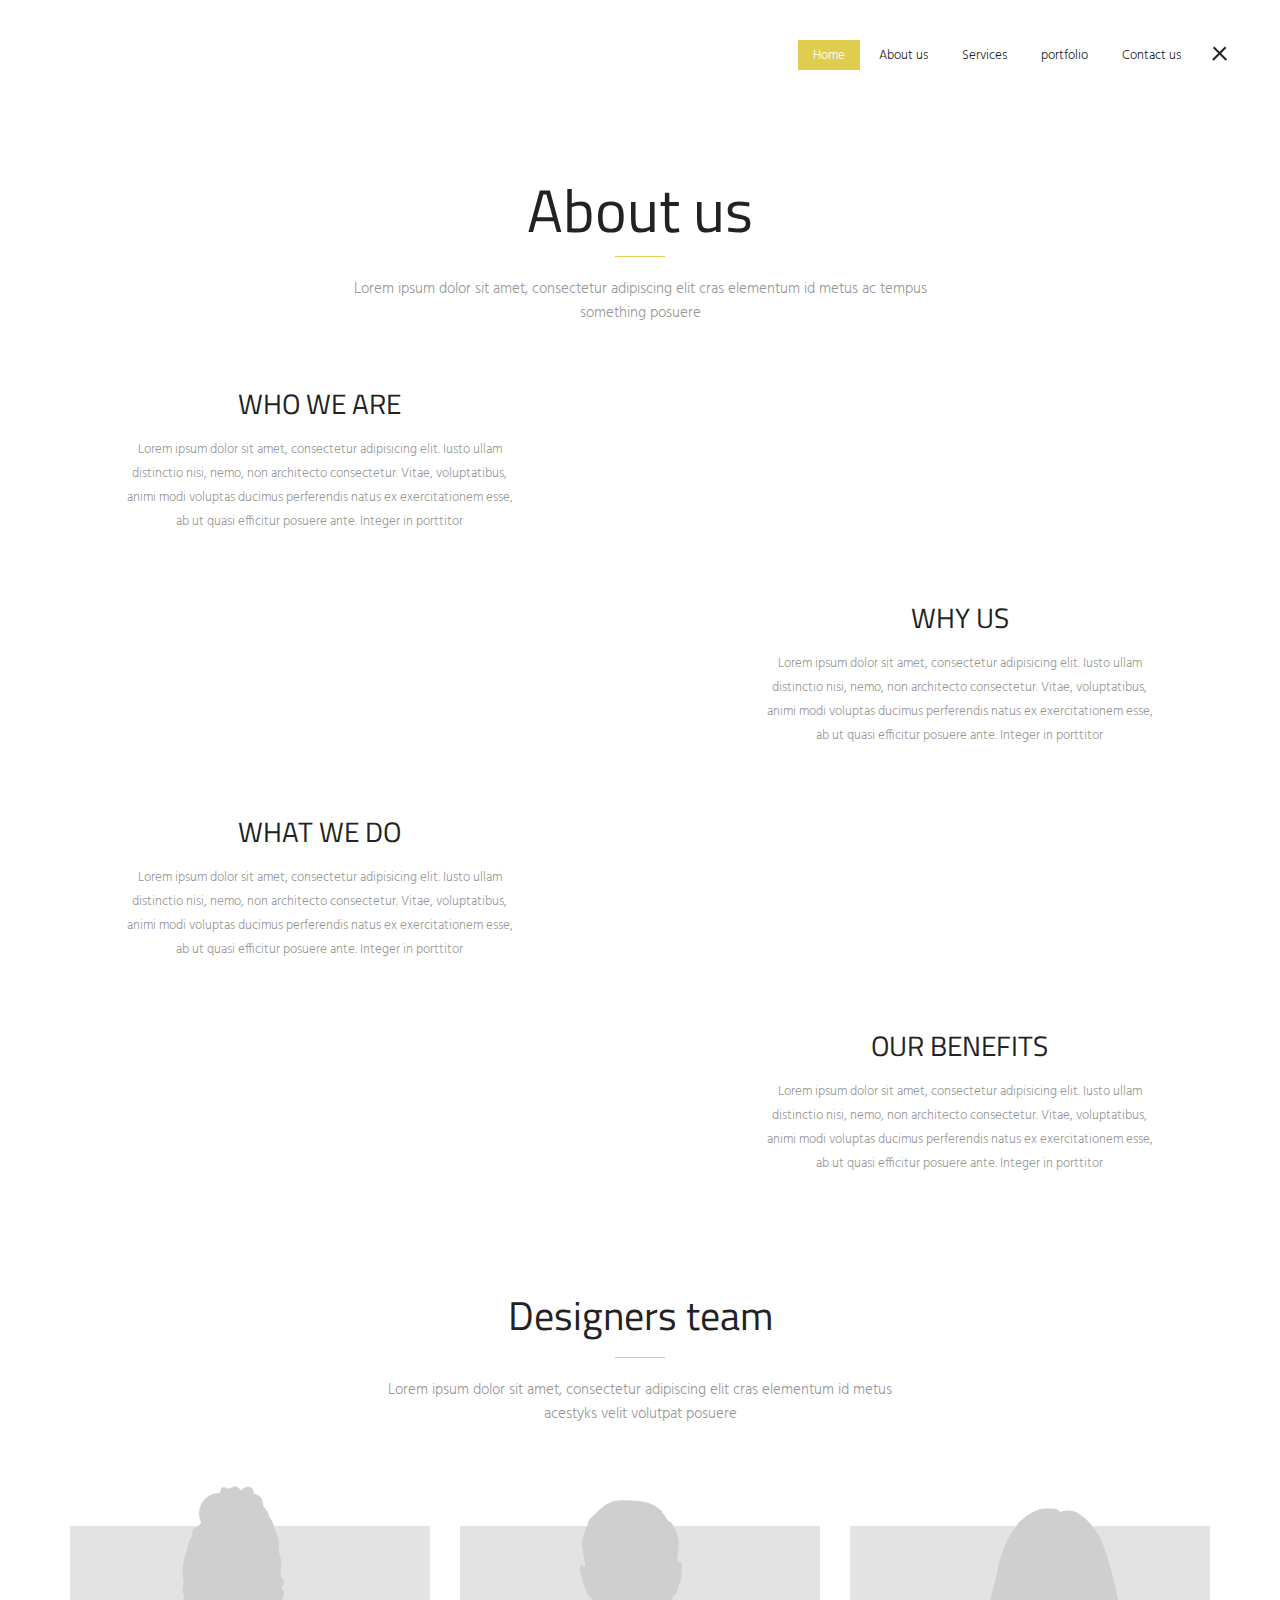
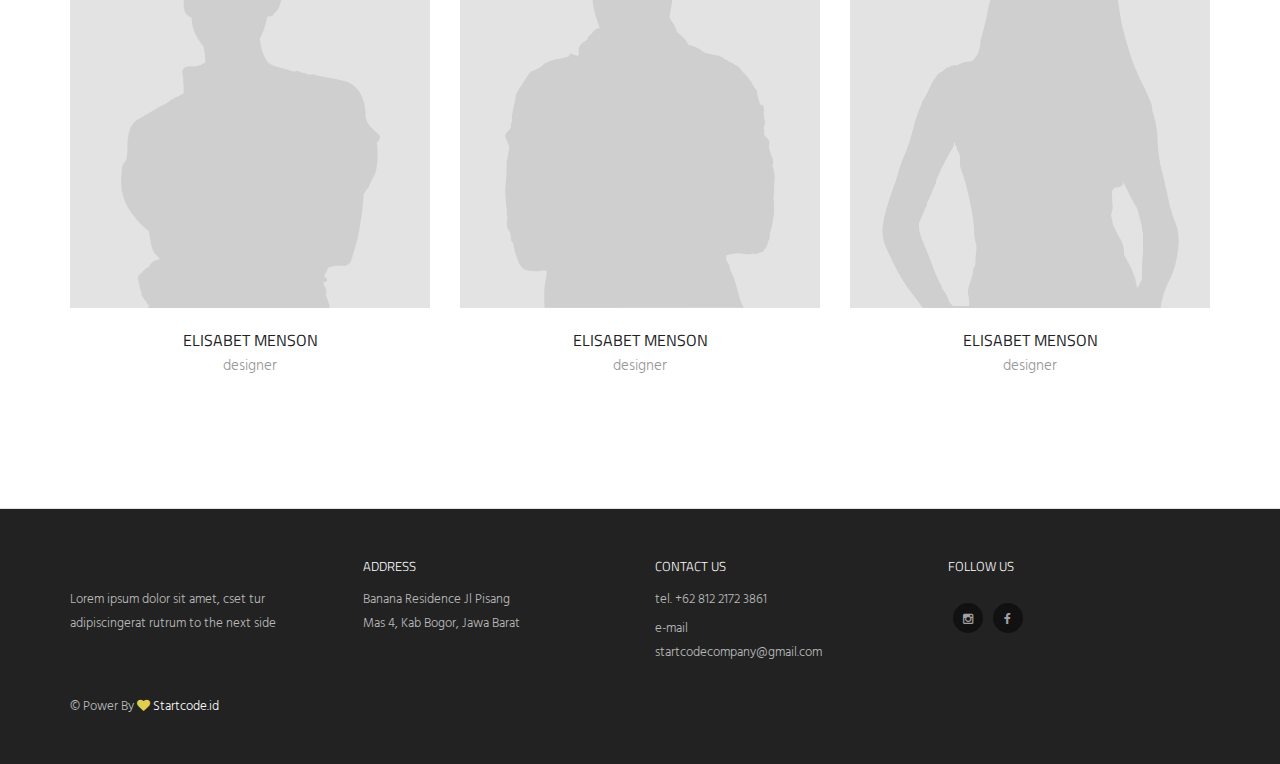
==== commit 15162a98: "Firewall" ====
--- a/about.html
+++ b/about.html
@@ -177,7 +177,7 @@
             </div>
             <div class="col-md-6">
                <div class="about-item-img">
-                   <img src="img/about_item_img_1.jpg" alt="" class="resp-img">
+                   <img src="https://www.yamaha.com/en/about/design/designers/images/header.jpg" alt="" class="resp-img">
                </div>
             </div>
         </div>
@@ -188,7 +188,7 @@
                   <div class="col-sm-10 col-sm-offset-1 col-md-8 col-md-offset-2">
                       <div class="text-center small-sm">
                         <div class="empty-space h40-xs h0-md"></div>
-                        <h3 class="h3">Why we</h3>
+                        <h3 class="h3">Why us</h3>
                         <div class="empty-space h20-xs"></div>
                         <div class="simple-text sm">
                              <p>Lorem ipsum dolor sit amet, consectetur adipisicing elit. Iusto ullam distinctio nisi, nemo, non architecto consectetur. Vitae, voluptatibus, animi modi voluptas ducimus perferendis natus ex exercitationem esse, ab ut quasi efficitur posuere ante. Integer in porttitor</p>
@@ -200,7 +200,7 @@
             </div>
             <div class="col-md-6 col-md-pull-6">
                <div class="about-item-img">
-                   <img src="img/about_item_img_2.jpg" alt="" class="resp-img">
+                   <img src="https://media.designcafe.com/wp-content/uploads/2020/04/07174357/bedroom-colour-combination-with-burnt-orange-and-purple-1.jpg" alt="" class="resp-img">
                </div>
             </div>
         </div>
@@ -223,7 +223,7 @@
             </div>
             <div class="col-md-6">
                <div class="about-item-img">
-                   <img src="img/about_item_img_3.jpg" alt="" class="resp-img">
+                   <img src="https://i0.wp.com/dekoruma.blog/wp-content/uploads/2018/03/design-interior-1.jpg?resize=840%2C600&ssl=1" alt="" class="resp-img">
                </div>
             </div>
         </div>
@@ -246,7 +246,7 @@
             </div>
             <div class="col-md-6 col-md-pull-6">
                <div class="about-item-img">
-                   <img src="img/about_item_img_4.jpg" alt="" class="resp-img">
+                   <img src="https://www.temtera.com/blog/wp-content/uploads/2018/10/FEAT_ID.jpeg" alt="" class="resp-img">
                </div>
             </div>
         </div>
@@ -311,7 +311,7 @@
         <div class="empty-space h40-xs h100-md"></div>
         <div class="empty-space h20-xs"></div>
            <div class="swiper-instagram">
-            <div class="swiper-container" data-speed="1000" data-space="10" data-breakpoints="1" data-slides-per-view="6" data-xs-slides="4" data-sm-slides="6" data-md-slides="6">
+            <!-- <div class="swiper-container" data-speed="1000" data-space="10" data-breakpoints="1" data-slides-per-view="6" data-xs-slides="4" data-sm-slides="6" data-md-slides="6">
                 <div class="swiper-wrapper">
                     <div class="swiper-slide">
                         <a class="img-hover-2" href="#"><img src="img/instagram-1.jpg" alt=""></a>
@@ -339,7 +339,7 @@
                     </div>
                 </div>
                 </div>
-            </div>
+            </div> -->
             <div class="empty-space h10-xs"></div>
         </section>            
 
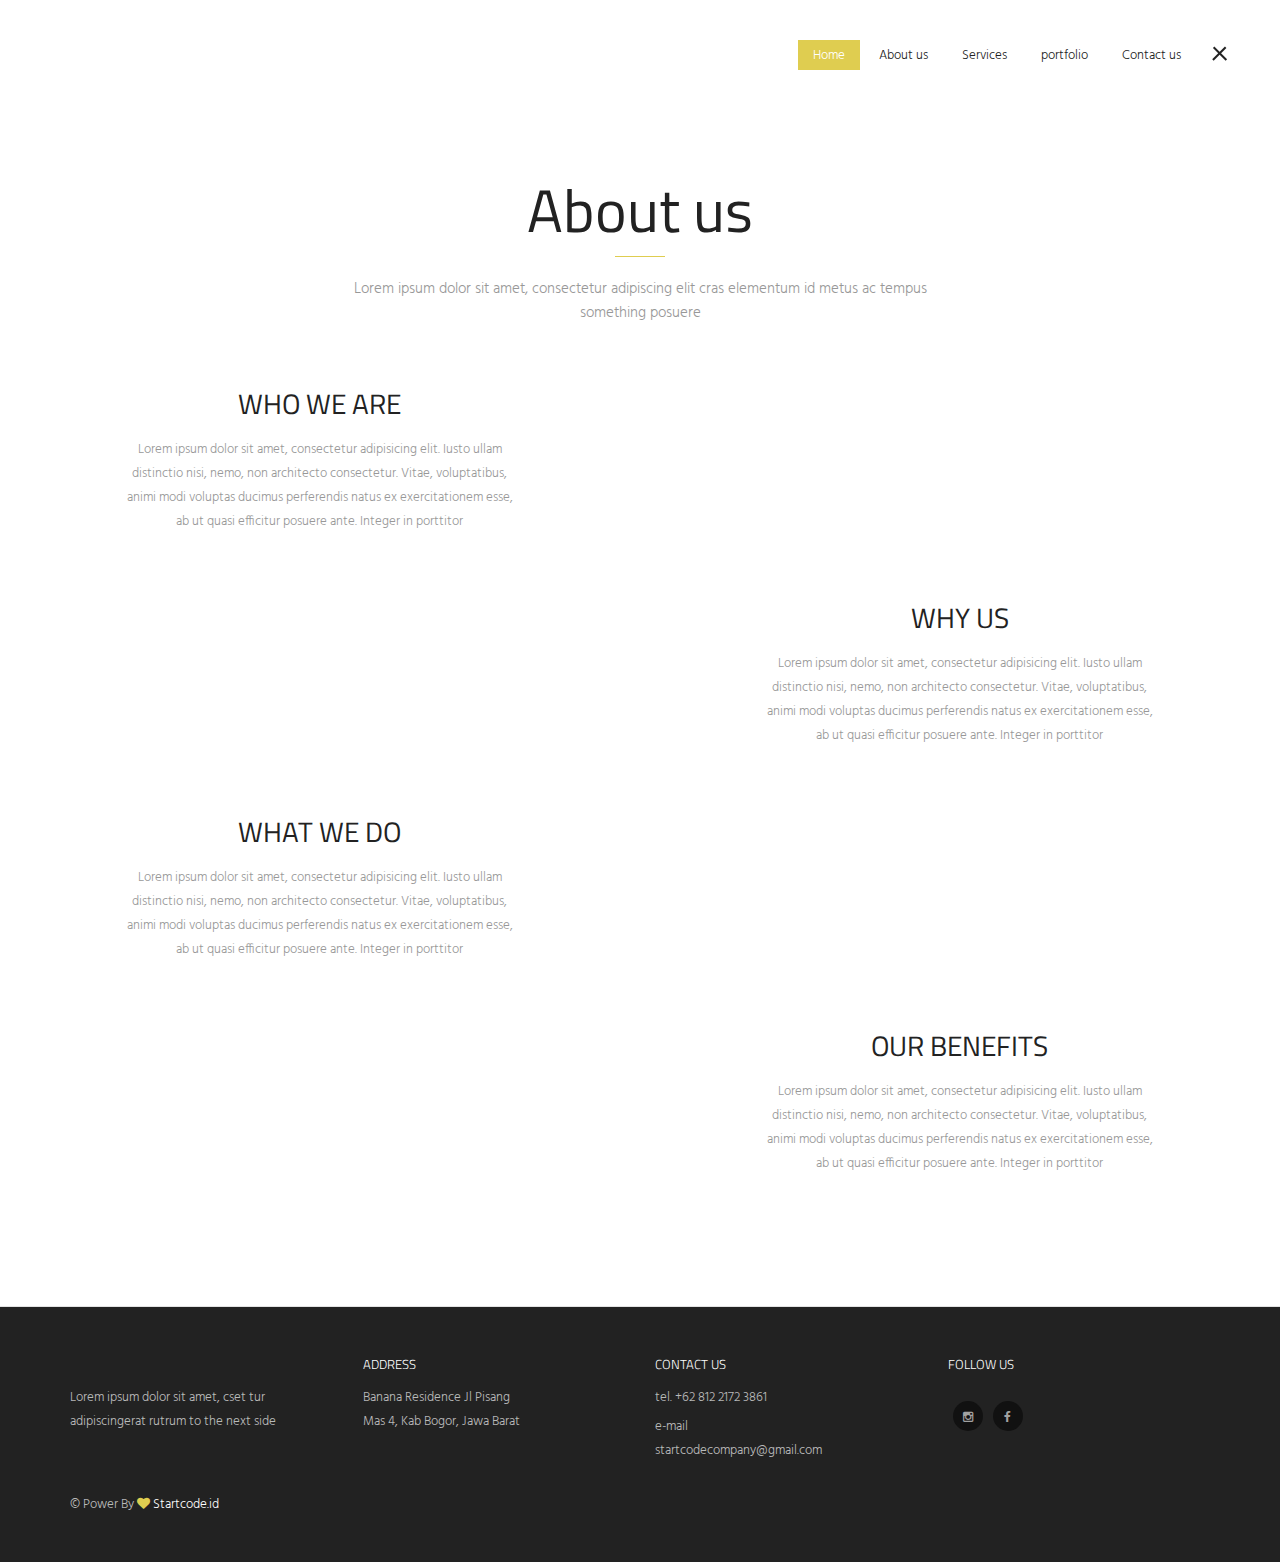
==== commit 34db0acd: "Firewall" ====
--- a/about.html
+++ b/about.html
@@ -86,49 +86,24 @@
                 <div class="row">
                     <div class="btn-close"><span></span><span></span></div>
                     <div class="col-md-2 col-md-offset-5">
-                        <!-- login -->
-                        <div class="login-wrapper">
+                       <!-- login -->
+                        <!-- <div class="login-wrapper">
                             <div class="login hover-1 open-popup" data-rel="2">Log in &#47; Sing up</div>
-                        </div> 
+                        </div>  -->
                         <!-- basket -->
-                        <div class="basket open-popup" data-rel="1">
+                        <!-- <div class="basket open-popup" data-rel="1">
                             <div class="img-wrapper">
                                 <img src="img/shop/basket-2.png" alt="">
                                 <span>1</span>
                             </div>
                             <br>
                             <p>total: <span>149.95&#36;</span></p>
-                        </div>
+                        </div> -->
                         <ul>
                             <li><a href="index.html">Home</a></li>
-                            <li class="active"><a href="about.html">About us</a></li>
+                            <li><a href="about.html">About us</a></li>
                             <li><a href="service.html">Services</a></li>
-                            <li class="dropdown-plus">
-                                <a href="portfolio.html">Portfolio</a>
-                                <span></span>
-                                <ul>
-                                    <li><a href="portfolio.html">Portfolio #1</a></li>
-                                    <li><a href="portfolio_full.html">Portfolio #2</a></li>
-                                </ul>
-                            </li>
-                            <li class="dropdown-plus">
-                                <a href="blog.html">Blog</a>
-                                <span></span>
-                                <ul>
-                                    <li><a href="post.html">Blog post</a></li>
-                                </ul>
-                            </li>
-                            <li class="dropdown-plus">
-                                <a href="shop.html">Products</a>
-                                <span></span>
-                                <ul>
-                                    <li><a href="shop.html">Products #1</a></li>
-                                    <li><a href="shop2.html">Products #2</a></li>
-                                    <li><a href="shop3.html">Products #3</a></li>
-                                    <li><a href="shopdetail.html">Detail products</a></li>
-                                </ul>
-                            </li>
-                            <li><a href="checkout.html">Checkout</a></li>
+                            <li><a href="portfolio.html">Portfolio</a></li>
                             <li><a href="contact.html">Contact us</a></li>
                         </ul>
                     </div>
@@ -253,59 +228,7 @@
         </div>
       </section>
         
-      <section class="section">
-        <div class="empty-space h40-xs h100-md"></div>
-        <div class="empty-space h20-xs"></div>   
-            <div class="container">
-                <div class="row text-center">
-                    <div class="col-xs-12">
-                       <h2 class="h2">Designers team</h2> 
-                    </div>
-                    <div class="col-md-6 col-md-offset-3 col-sm-8 col-sm-offset-2 col-xs-12 col-xs-offset-0">
-                        <div class="empty-space h20-xs"></div>
-                        <p>Lorem ipsum dolor sit amet, consectetur adipiscing elit cras elementum id metus acestyks velit volutpat posuere</p>
-                    </div>
-                </div>
-                <div class="empty-space h30-xs h60-md"></div>
-                <div class="row">
-                    <div class="col-md-4">
-                        <a href="#" class="team-img">
-                            <img src="img/team-1.png" alt="">
-                        </a>
-                        <div class="empty-space h20-xs"></div>
-                        <div class="article text-center">
-                            <a href="#" class="h6 hover-1">ELISABET MENSON</a>
-                            <p>designer</p>
-                        </div>
-                        <div class="clear"></div>
-                    </div>
-                    <div class="empty-space h20-xs h0-md"></div>
-                    <div class="col-md-4">
-                        <a href="#" class="team-img">
-                            <img src="img/team-2.png" alt="">
-                        </a>
-                        <div class="empty-space h20-xs"></div>
-                        <div class="article text-center">
-                            <a href="#" class="h6 hover-1">ELISABET MENSON</a>
-                            <p>designer</p>
-                        </div>
-                        <div class="clear"></div>
-                    </div>
-                    <div class="empty-space h20-xs h0-md"></div>
-                    <div class="col-md-4">
-                        <a href="#" class="team-img">
-                            <img src="img/team-3.png" alt="">
-                        </a>
-                        <div class="empty-space h20-xs"></div>
-                        <div class="article text-center">
-                            <a href="#" class="h6 hover-1">ELISABET MENSON</a>
-                            <p>designer</p>
-                        </div>
-                        <div class="clear"></div>
-                    </div>
-                </div>
-            </div>
-        </section>
+      
         
       <section class="section">
         <div class="empty-space h40-xs h100-md"></div>
